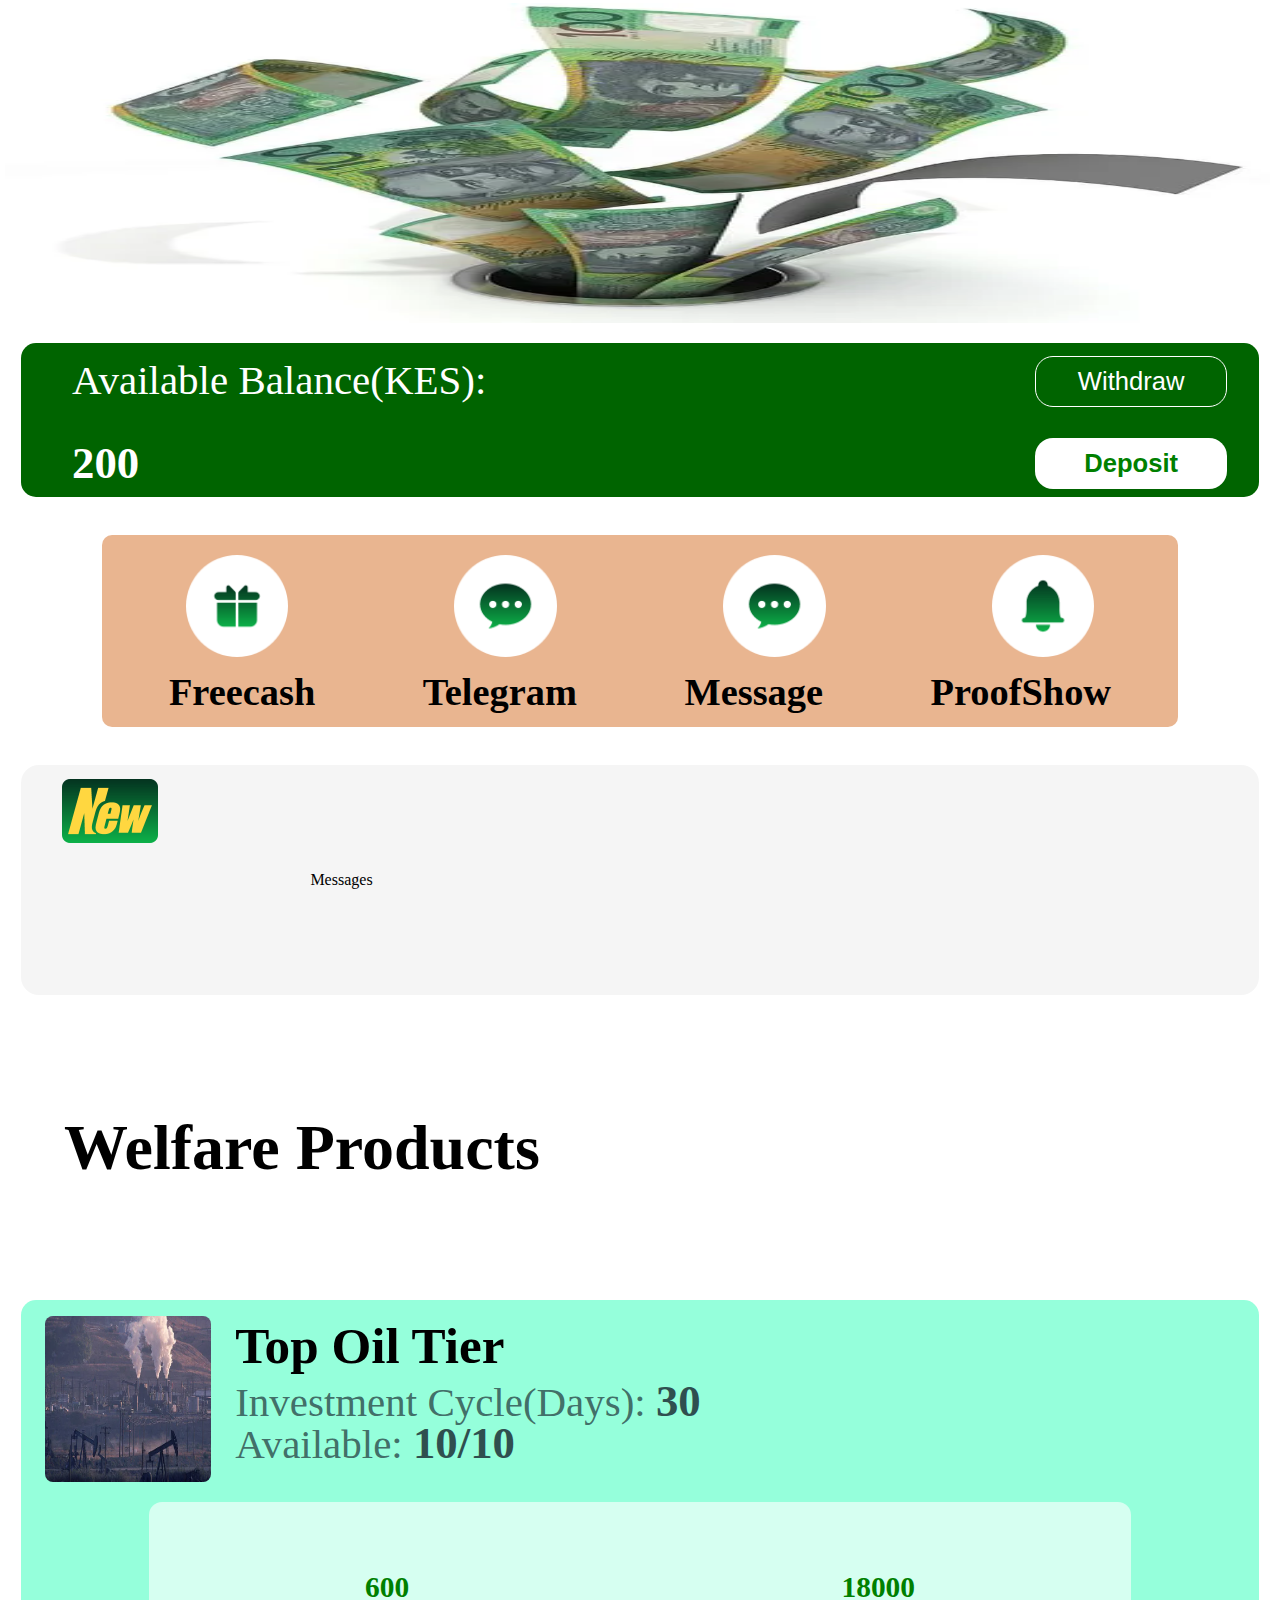
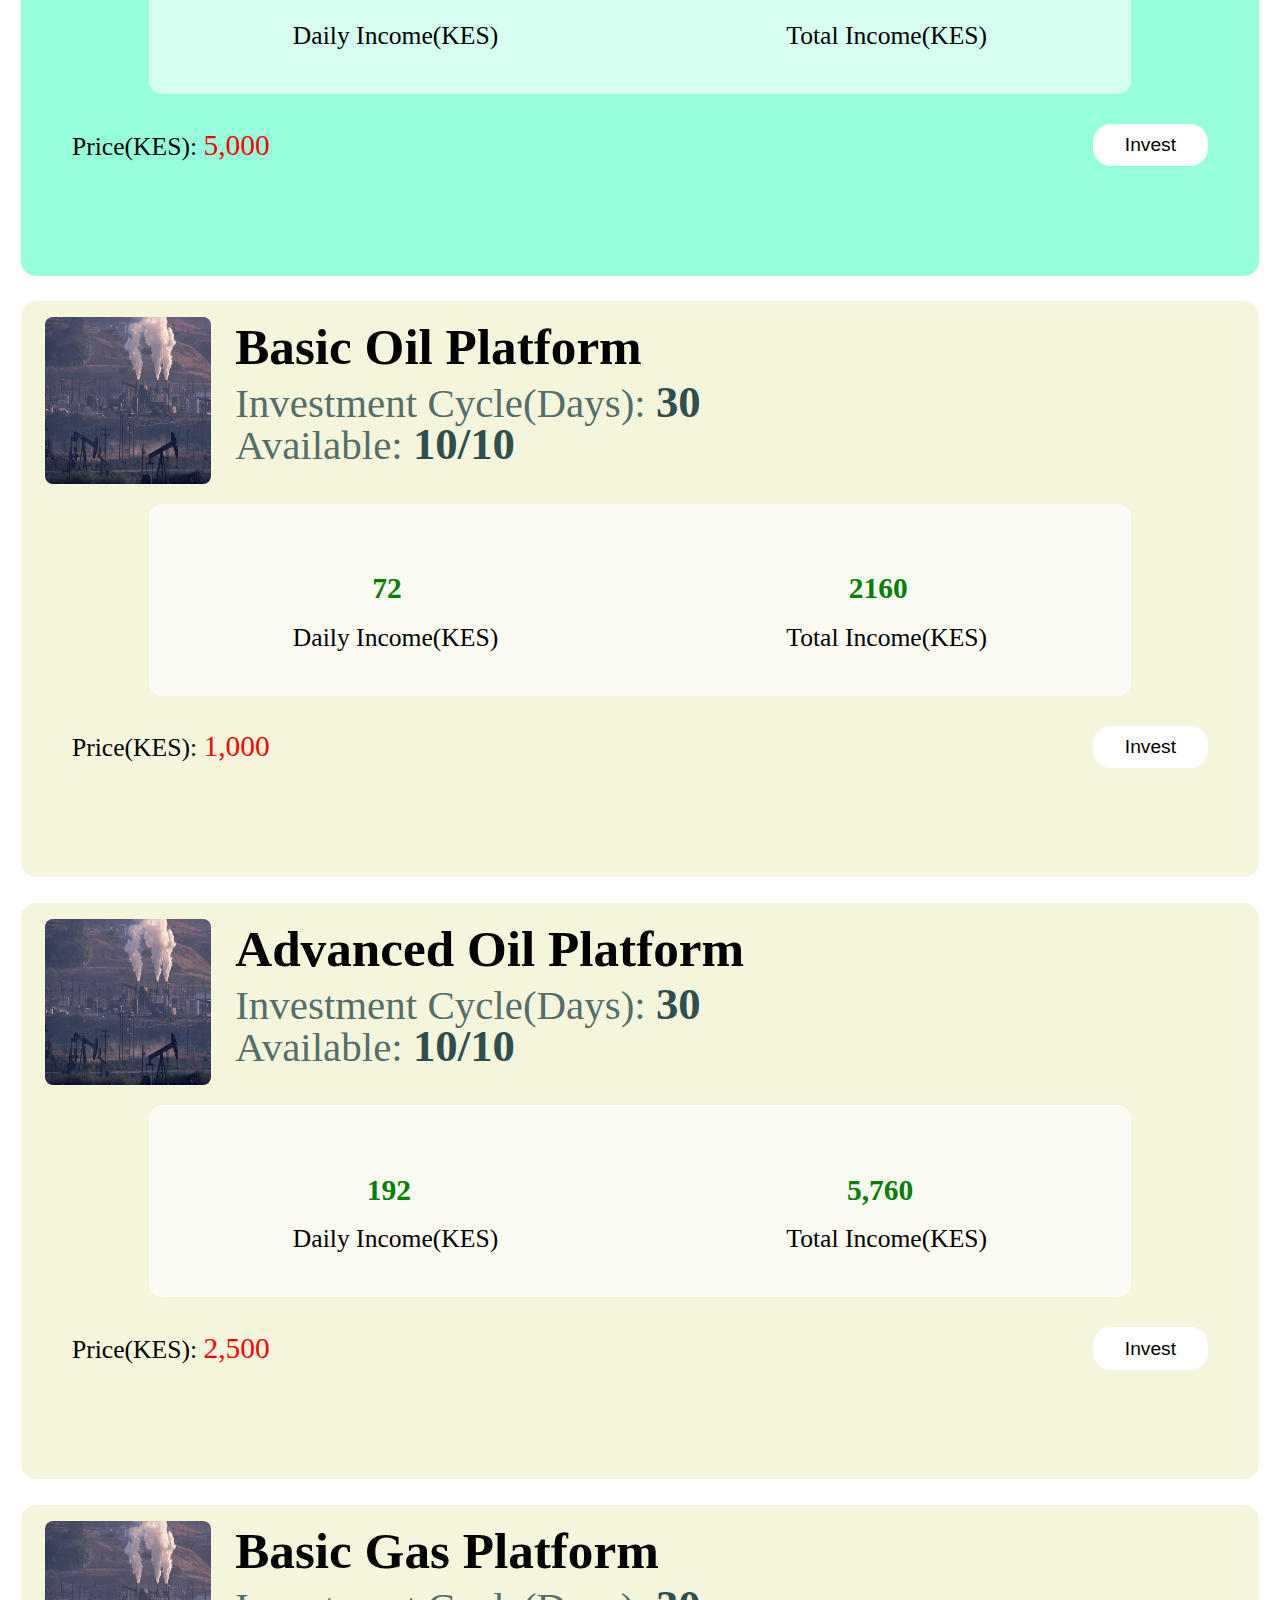
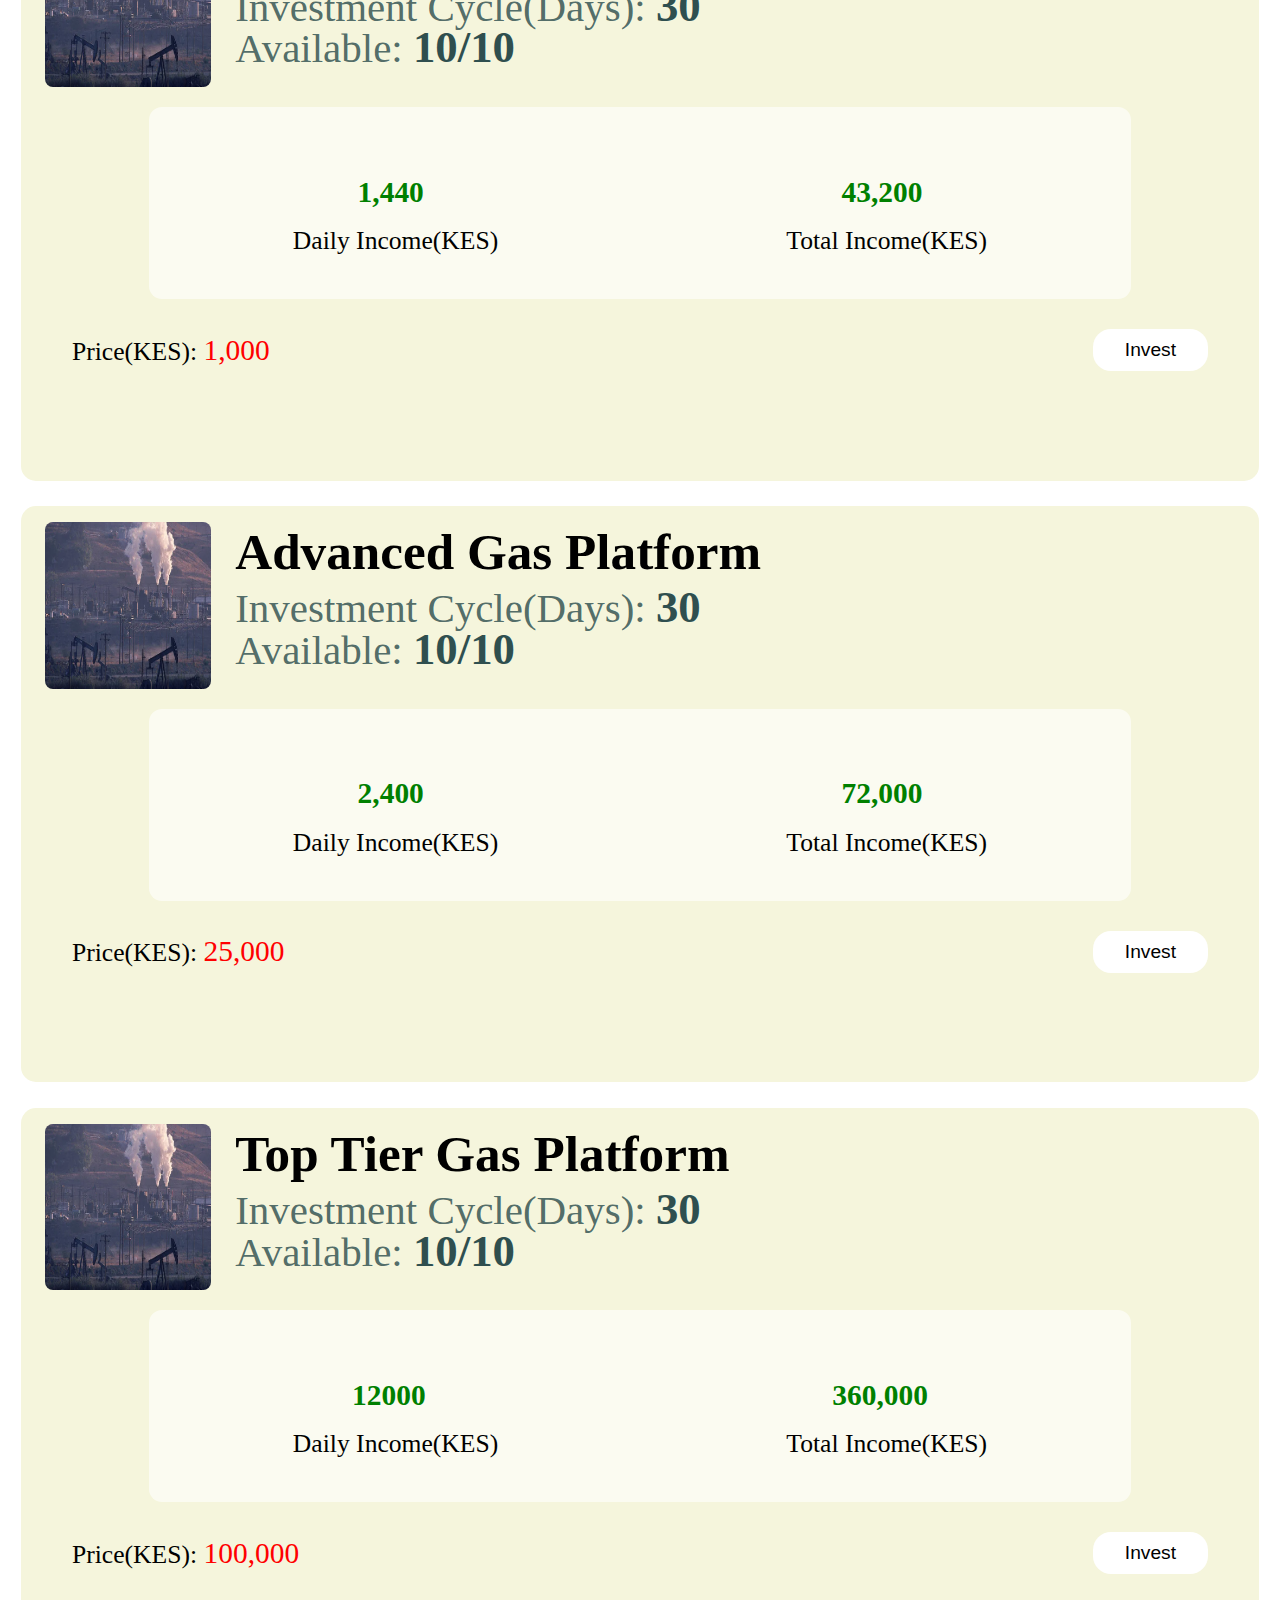
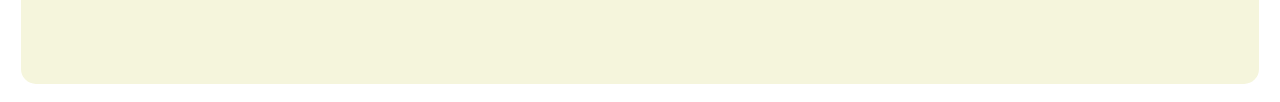
==== index.html @ c4ea9440 "altered html file" ====
<!DOCTYPE html>
<html lang="en">

<head>
    <meta charset="UTF-8">
    <meta name="viewport" content="width=device-width, initial-scale=1.0">
    <title>Document</title>
    <link rel="stylesheet" href="webfile.css">
</head>

<body>

    <div id="mainframe">

        <header>

            <img src="money2.webp" alt="image" srcset="" id="head-image">
        </header>
        <div id="balances-frame">
            <div id="balances-frame1">
                <a href="#">
                    <p>Available Balance(KES):</p>
                    <h3>200</h3>
                </a>
            </div>
            <div id="withdraw-deposit-button">
                <button type="button" id="withdraw">Withdraw</button>
                <button type="button" id="deposit">Deposit</button>
            </div>
        </div>

        <div id="social-icons">
            <div id="image-icons">
                <img src="freecash.png" alt="" srcset="" class="img-icons">
                <img src="telegram.png" alt="" srcset="" class="img-icons">
                <img src="telegram.png" alt="" srcset="" class="img-icons">
                <img src="notification.png" alt="" srcset="" class="img-icons">

            </div>
            <div id="image-names">
                <label for="">Freecash</label>
                <label for="">Telegram</label>
                <label for="">Message</label>
                <label for="">ProofShow</label>

            </div>
        </div>

        <div id="notifications1">
            <div id="notifications">
                <img src="new.png" alt="" id="new-image">


            </div>
            <label for="" id="messages">Messages</label>
        </div>

        <label for="" id="welfare-products">
            <h2>Welfare Products</h2>
        </label>


        <!-- advanced-oil-platform -->
        <div id="advanced-oil-tier">
            <div id="oil-image-details">
                <div>
                    <img src="oil-wells.webp" alt="" srcset="" id="oil-image">

                </div>

                <div id="tier-days">
                    <h3><b>Top Oil Tier</b></h3>
                    <p>Investment Cycle(Days): <span>30</span></p>
                    <p id="p1">Available: <span>10/10</span></p>
                </div>
            </div>

            <div id="oil-image-details-payments">
                <div id="money">
                    <div id="money-1">
                        <label for="">600</label>
                    </div>
                    <div id="money-2">
                        <label for="">18000</label>
                    </div>
                </div>

                <div >
                    <div id="money-days">
                        <div id="money-days-1">
                            <label for="">Daily Income(KES)</label>
                        </div>
                        <div id="money-days-2">
                            <label for="">Total Income(KES)</label>
                        </div>
                    </div>

                </div>  
            </div>
            <div id="price-amount">
                <div id="price"><label for="">Price(KES): <span>5,000</span></label></div>
                <div><button type="submit">Invest</button></div>
            </div>
        </div>


        <!-- Basic Oil Platform -->

        <div id="advanced-oil-platform">
            <div id="oil-image-details">
                <div>
                    <img src="oil-wells.webp" alt="" srcset="" id="oil-image">

                </div>

                <div id="tier-days">
                    <h3><b>Basic Oil Platform</b></h3>
                    <p>Investment Cycle(Days): <span>30</span></p>
                    <p id="p1">Available: <span>10/10</span></p>
                </div>
            </div>

            <div id="oil-image-details-payments">
                <div id="money">
                    <div id="money-1">
                        <label for="">72</label>
                    </div>
                    <!-- changes -->
                    <div id="money-2">
                        <label for="">2160</label>
                    </div>
                </div>

                <div >
                    <div id="money-days">
                        <div id="money-days-1">
                            <label for="">Daily Income(KES)</label>
                        </div>
                        <div id="money-days-2">
                            <label for="">Total Income(KES)</label>
                        </div>
                    </div>

                </div>  
            </div>
            <div id="price-amount">
                <div id="price"><label for="">Price(KES): <span>1,000</span></label></div>
                <div><button type="submit">Invest</button></div>
            </div>
        </div>


        <!-- Advanced Oil Platform -->
        <div id="advanced-oil-platform">
            <div id="oil-image-details">
                <div>
                    <img src="oil-wells.webp" alt="" srcset="" id="oil-image">

                </div>

                <div id="tier-days">
                    <h3><b>Advanced Oil Platform</b></h3>
                    <p>Investment Cycle(Days): <span>30</span></p>
                    <p id="p1">Available: <span>10/10</span></p>
                </div>
            </div>

            <div id="oil-image-details-payments">
                <div id="money">
                    <div id="money-1">
                        <label for="">192</label>
                    </div>
                    <div id="money-2">
                        <label for="">5,760</label>
                    </div>
                </div>

                <div >
                    <div id="money-days">
                        <div id="money-days-1">
                            <label for="">Daily Income(KES)</label>
                        </div>
                        <div id="money-days-2">
                            <label for="">Total Income(KES)</label>
                        </div>
                    </div>

                </div>  
            </div>
            <div id="price-amount">
                <div id="price"><label for="">Price(KES): <span>2,500</span></label></div>
                <div><button type="submit">Invest</button></div>
            </div>
        </div>


        <!-- Basic Gas Platform -->

        <div id="advanced-oil-platform">
            <div id="oil-image-details">
                <div>
                    <img src="oil-wells.webp" alt="" srcset="" id="oil-image">

                </div>

                <div id="tier-days">
                    <h3><b>Basic Gas Platform</b></h3>
                    <p>Investment Cycle(Days): <span>30</span></p>
                    <p id="p1">Available: <span>10/10</span></p>
                </div>
            </div>

            <div id="oil-image-details-payments">
                <div id="money">
                    <div id="money-1">
                        <label for="">1,440</label>
                    </div>
                    <div id="money-2">
                        <label for="">43,200</label>
                    </div>
                </div>

                <div >
                    <div id="money-days">
                        <div id="money-days-1">
                            <label for="">Daily Income(KES)</label>
                        </div>
                        <div id="money-days-2">
                            <label for="">Total Income(KES)</label>
                        </div>
                    </div>

                </div>  
            </div>
            <div id="price-amount">
                <div id="price"><label for="">Price(KES): <span>1,000</span></label></div>
                <div><button type="submit">Invest</button></div>
            </div>
        </div>

           <!-- Advanced Gas Platform -->

           <div id="advanced-oil-platform">
            <div id="oil-image-details">
                <div>
                    <img src="oil-wells.webp" alt="" srcset="" id="oil-image">

                </div>

                <div id="tier-days">
                    <h3><b>Advanced Gas Platform</b></h3>
                    <p>Investment Cycle(Days): <span>30</span></p>
                    <p id="p1">Available: <span>10/10</span></p>
                </div>
            </div>

            <div id="oil-image-details-payments">
                <div id="money">
                    <div id="money-1">
                        <label for="">2,400</label>
                    </div>
                    <div id="money-2">
                        <label for="">72,000</label>
                    </div>
                </div>

                <div >
                    <div id="money-days">
                        <div id="money-days-1">
                            <label for="">Daily Income(KES)</label>
                        </div>
                        <div id="money-days-2">
                            <label for="">Total Income(KES)</label>
                        </div>
                    </div>

                </div>  
            </div>
            <div id="price-amount">
                <div id="price"><label for="">Price(KES): <span>25,000</span></label></div>
                <div><button type="submit">Invest</button></div>
            </div>
        </div>
        <!-- Another part -->
           <!--Top tier Gas Platform -->

           <div id="advanced-oil-platform">
            <div id="oil-image-details">
                <div>
                    <img src="oil-wells.webp" alt="" srcset="" id="oil-image">

                </div>

                <div id="tier-days">
                    <h3><b>Top Tier Gas Platform</b></h3>
                    <p>Investment Cycle(Days): <span>30</span></p>
                    <p id="p1">Available: <span>10/10</span></p>
                </div>
            </div>

            <div id="oil-image-details-payments">
                <div id="money">
                    <div id="money-1">
                        <label for="">12000</label>
                    </div>
                    <div id="money-2">
                        <label for="">360,000</label>
                    </div>
                </div>

                <div >
                    <div id="money-days">
                        <div id="money-days-1">
                            <label for="">Daily Income(KES)</label>
                        </div>
                        <div id="money-days-2">
                            <label for="">Total Income(KES)</label>
                        </div>
                    </div>

                </div>  
            </div>
            <div id="price-amount">
                <div id="price"><label for="">Price(KES): <span>100,000</span></label></div>
                <div><button type="submit">Invest</button></div>
            </div>
        </div>

        <div>
            <nav>
                <div id="nav-images">
                    <img src="" alt="" srcset=""><img src="" alt="" srcset=""><img src="" alt="" srcset=""><img src="" alt="" srcset=""><img src="" alt="" srcset="">

                </div>
                <div id="new-image-names">

                </div>
            </nav>
        </div>
    </div>


</body>

</html>
---- webfile.css ----
*{
    margin: 0;
    padding: 0;
    font-size: 1.0em;
}

body{
    height: 100vh;

}


#head-image{
    min-width: 98.8vw;
    height: 25vw;
   
    margin: 0.2vw 0.4vw;
}

#mainframe{
    background-color: white;
    height: 100vh;
}

#balances-frame{
    background-color: darkgreen;
    display: flex;
    justify-content: space-between;
    margin: 0.9em 1.3em 0 1.3em;
    /* height: auto; */
  
    border-radius: 15px;
    -webkit-border-radius: 15px;
    -moz-border-radius: 15px;
    -ms-border-radius: 15px;
    -o-border-radius: 15px;
    height: 12vw;
    width: auto;
}


#balances-frame1{
   margin-top: 1vw;
   margin-bottom: 0.5vw;
   margin-left: 4vw;
  
    /* background-color: aqua; */
    color: black;
    display: flex;
   
}

#balances-frame1 a{
    display: flex;
    flex-direction: column;
    justify-content: space-between;
    color: white;
    text-decoration: none;
    font-size: 1.2rem;
    font-weight: 500;

}

#withdraw-deposit-button{
    margin-top: 1vw;
    margin-bottom: 0.5vw;
    margin-right: 2.5vw;
     /* background-color: aqua; */
     color: black;
     display: flex;
     flex-direction: column;
     justify-content: space-between;

}

#withdraw{
    border-radius: 18px;
    -webkit-border-radius: 18px;
    -moz-border-radius: 18px;
    -ms-border-radius: 18px;
    -o-border-radius: 18px;
    width: 15vw;
    height: 4vw;
    font-size: 2vw;
    background-color: darkgreen;
    color: white;
    border: 0.2px solid white;
}

#withdraw{
    cursor: pointer;
}
#withdraw:hover{
    background-color: green;
}
#withdraw:active{
    background-color: rgba(255, 166, 0, 0.808);
}

#deposit{
    border-radius: 18px;
    -webkit-border-radius: 18px;
    -moz-border-radius: 18px;
    -ms-border-radius: 18px;
    -o-border-radius: 18px;
    height: 4vw;
    width: 15vw;
    font-size: 2vw;
    margin-bottom: 2px;
    background-color: white;
    color: green;
    border: none;
    font-weight: bold;
}

#deposit:hover{
    background-color: rgb(173, 216, 230, 0.6);
    cursor: pointer;
}

#balances-frame1 a p{
    font-size: 3.2vw;
}

#balances-frame1 a h3{
    font-size: 3.5vw;
   padding-bottom: 2px;
}

#social-icons{
    margin: 3vw 8vw 0, 8vw;
    margin: 3vw 8vw;
    background-color: rgba(210, 105, 30, 0.493);
    display: flex;
    flex-direction: column;
    border-radius: 10px;
    -webkit-border-radius: 10px;
    -moz-border-radius: 10px;
    -ms-border-radius: 10px;
    -o-border-radius: 10px;
}

#image-icons{
    margin-top: 1.5vw;
    display: flex;
    width: auto;
    justify-content: space-around;
    
}
.img-icons{
    width: 8vw;
    height: 8vw;
}
#image-names{
    margin: 1vw ;
    display: flex;
    justify-content: space-around;
    text-align: center;
    font-size: 3vw;
    font-weight: bold;
    color: black;
    
}

#notifications1{
    display: flex;
    justify-content:flex-start;
    flex-direction: row;
    background-color: whitesmoke;
    margin: 1.6em 1.3em 0 1.3em;
    border-radius: 18px;
    height: 18vw;
   
}

#notifications{
    margin: 0 0 0 1.3em;
    width: 21vw;
    border-radius: 18px;
    -webkit-border-radius: 18px;
    -moz-border-radius: 18px;
    -ms-border-radius: 18px;
    -o-border-radius: 18px;
}

#messages{
    display: flex;
    justify-content: center;
    align-self: center;


}


/* #new-image{
    width: 10vw;
    height: 10vw;
    margin: 0.9em 1.3em 0.9em 1.3em;
    
} */
@keyframes scaleImage {
    0% {
        width: 10vw;
        height: 10vw;
    }
    50% {
        width: 15vw; /* Increase size to 15vw at 50% of the animation */
        height: 15vw;
    }
    100% {
        width: 10vw; /* Decrease size back to 10vw at the end of the animation */
        height: 10vw;
    }
}

#new-image {
    margin: 0.9em 1.3em 0.9em 1.3em;
    animation: scaleImage 2.5s infinite alternate;
    /*4sduration,alternateforsmoothtransition*/-webkit-animation: scaleImage 3s infinite alternate;
    -webkit-animation: scaleImage 2.5s infinite alternate;
}

#welfare-products h2{
    margin: 1.8em 1em;
    font-size: 5vw;
}

#advanced-oil-tier{
    background-color: rgba(127, 255, 212, 0.829);
    border-radius: 15px;
    -webkit-border-radius: 15px;
    -moz-border-radius: 15px;
    -ms-border-radius: 15px;
    -o-border-radius: 15px;
    height: 45vw;
    margin: 1.6em 1.3em 0 1.3em;
}

#advanced-oil-platform{
    background-color: beige;
    border-radius: 15px;
    -webkit-border-radius: 15px;
    -moz-border-radius: 15px;
    -ms-border-radius: 15px;
    -o-border-radius: 15px;
    height: 45vw;
    margin: 1.6em 1.3em 0 1.3em;
}

#oil-image{
    width: 13vw;
    height: 13vw;
    border-radius: 8px;
    -webkit-border-radius: 8px;
    -moz-border-radius: 8px;
    -ms-border-radius: 8px;
    -o-border-radius: 8px;
    margin-left: 1vw;
}

#oil-image-details{
    display: flex;
    margin: 0 0.3em 1em 0.7em;
    padding-top: 1em;

}

#oil-image-details-payments{
    display: flex;
    flex-direction: column;
    background-color: rgba(255, 255, 255, 0.61);
    border-radius: 13px;
    -webkit-border-radius: 13px;
    -moz-border-radius: 13px;
    -ms-border-radius: 13px;
    -o-border-radius: 13px;
    height: 15vw;
    justify-content: space-evenly;
    margin: 0 10vw;
}

#money{
    display: flex;
    justify-content: space-around;
}
#money-days{
    display: flex;
    justify-content: space-around;

}
#price-amount{
    height: 4vw;
    display: flex;
    justify-content: space-between;
    margin: 2vw 4vw 0 4vw;
    align-items: center;
    
}

#tier-days{
   
    margin-left: 1.5em;
}

#tier-days h3{
    font-size: 4vw;
}

#tier-days p{
    font-size: 3.2vw;
    color: rgba(47, 79, 79, 0.836);
}
#p1{
   margin-top: -0.25em;
}

#tier-days p span{
    font-size: 3.5vw;
    color: darkslategrey;
    font-weight: bold;
}

#money{
   margin-top: 2vw;
   font-size: 2.3vw;
   font-weight: bold;
   color: green;
   
}

#money-days{
    margin-top: -2vw;
    font-size: 2.0vw;
}

#price-amount{
    /* background-color: blue; */
    margin-top: 2vw;
    margin-bottom: 1vw;

}

#price{
    font-size: 2vw;
    align-items: center;
}
#price span{
    font-size: 2.3vw;
    color: red;

}

#price-amount button{
    background-color: white;
    height: 3.3vw;
    width: 9vw;
    border-radius: 18px;
    -webkit-border-radius: 18px;
    -moz-border-radius: 18px;
    -ms-border-radius: 18px;
    -o-border-radius: 18px;
    border: none;
    margin-right: 0vw;
    font-size: 1.5vw;
}

#price-amount button:hover{
    background-color: rgba(250, 235, 215, 0.719);
    cursor: pointer;
}
#price-amount button:active{
    background-color: rgba(70, 41, 5, 0.589);
   
}
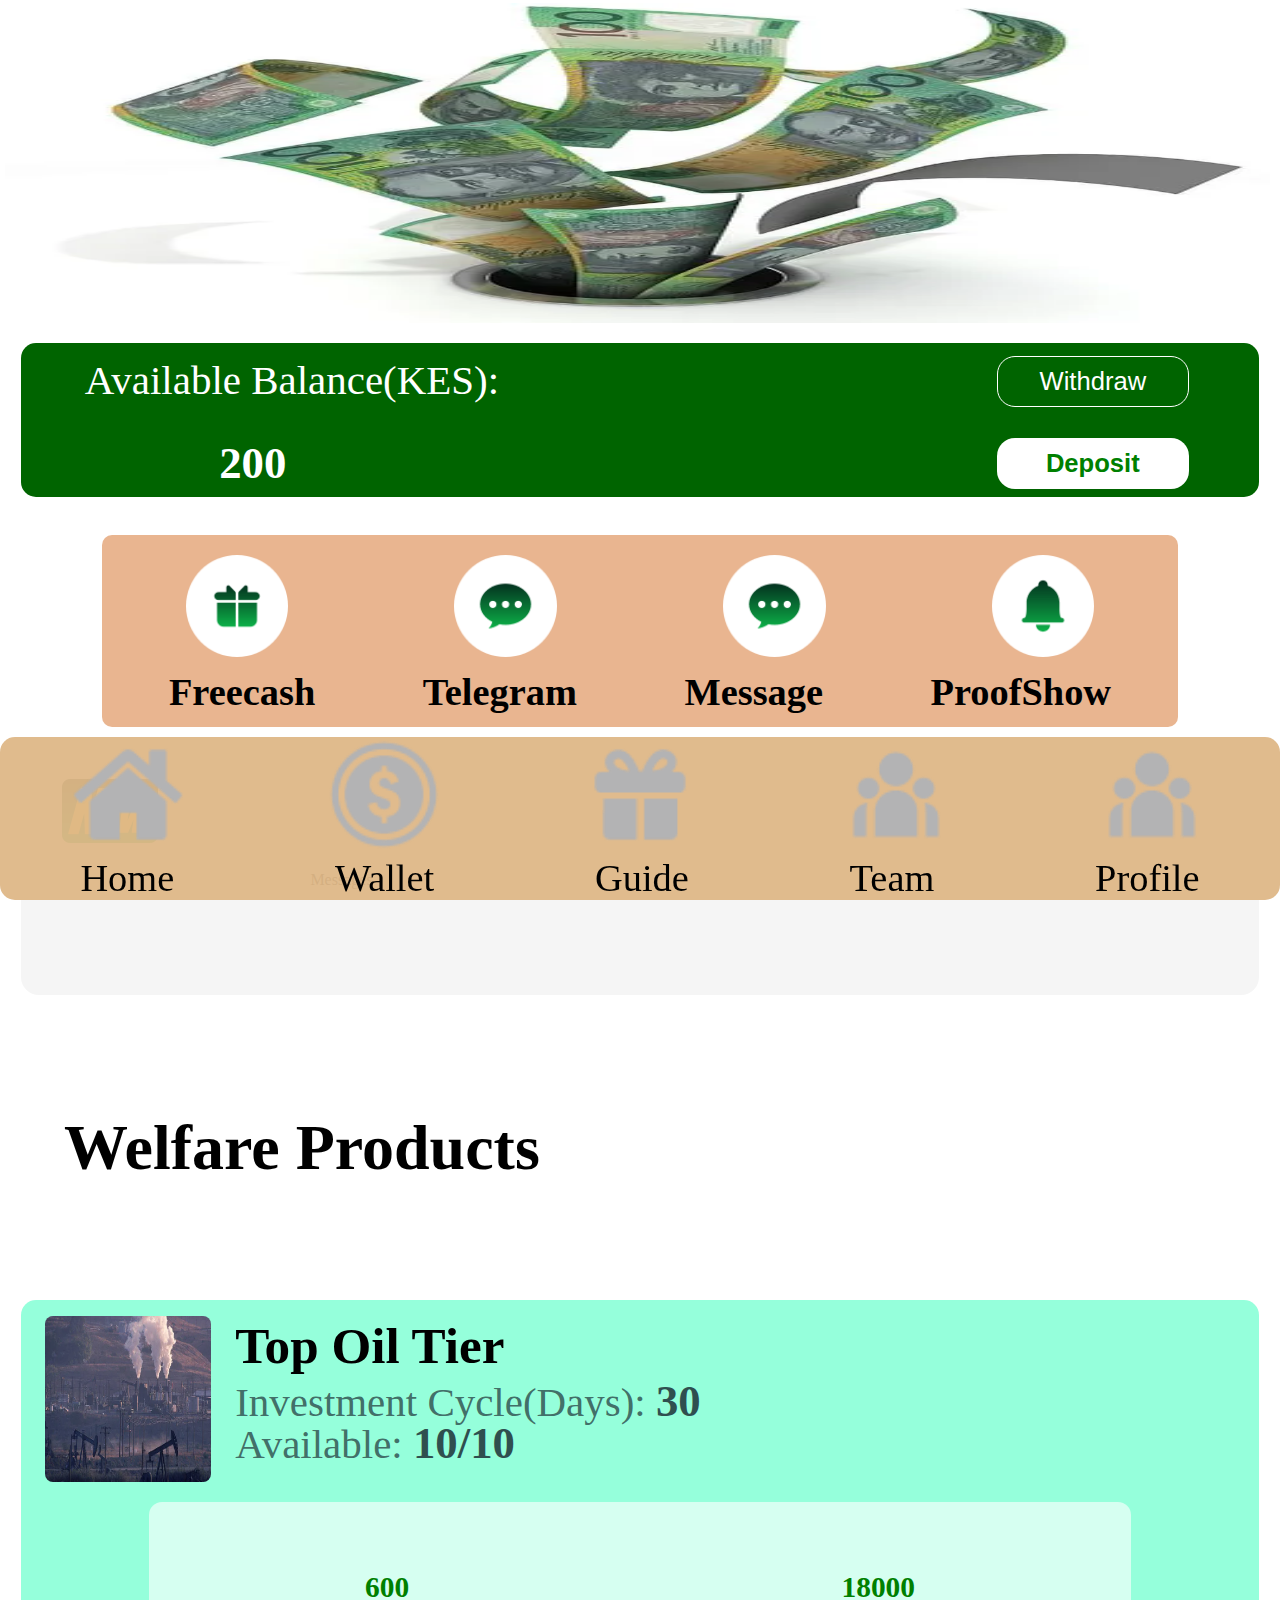
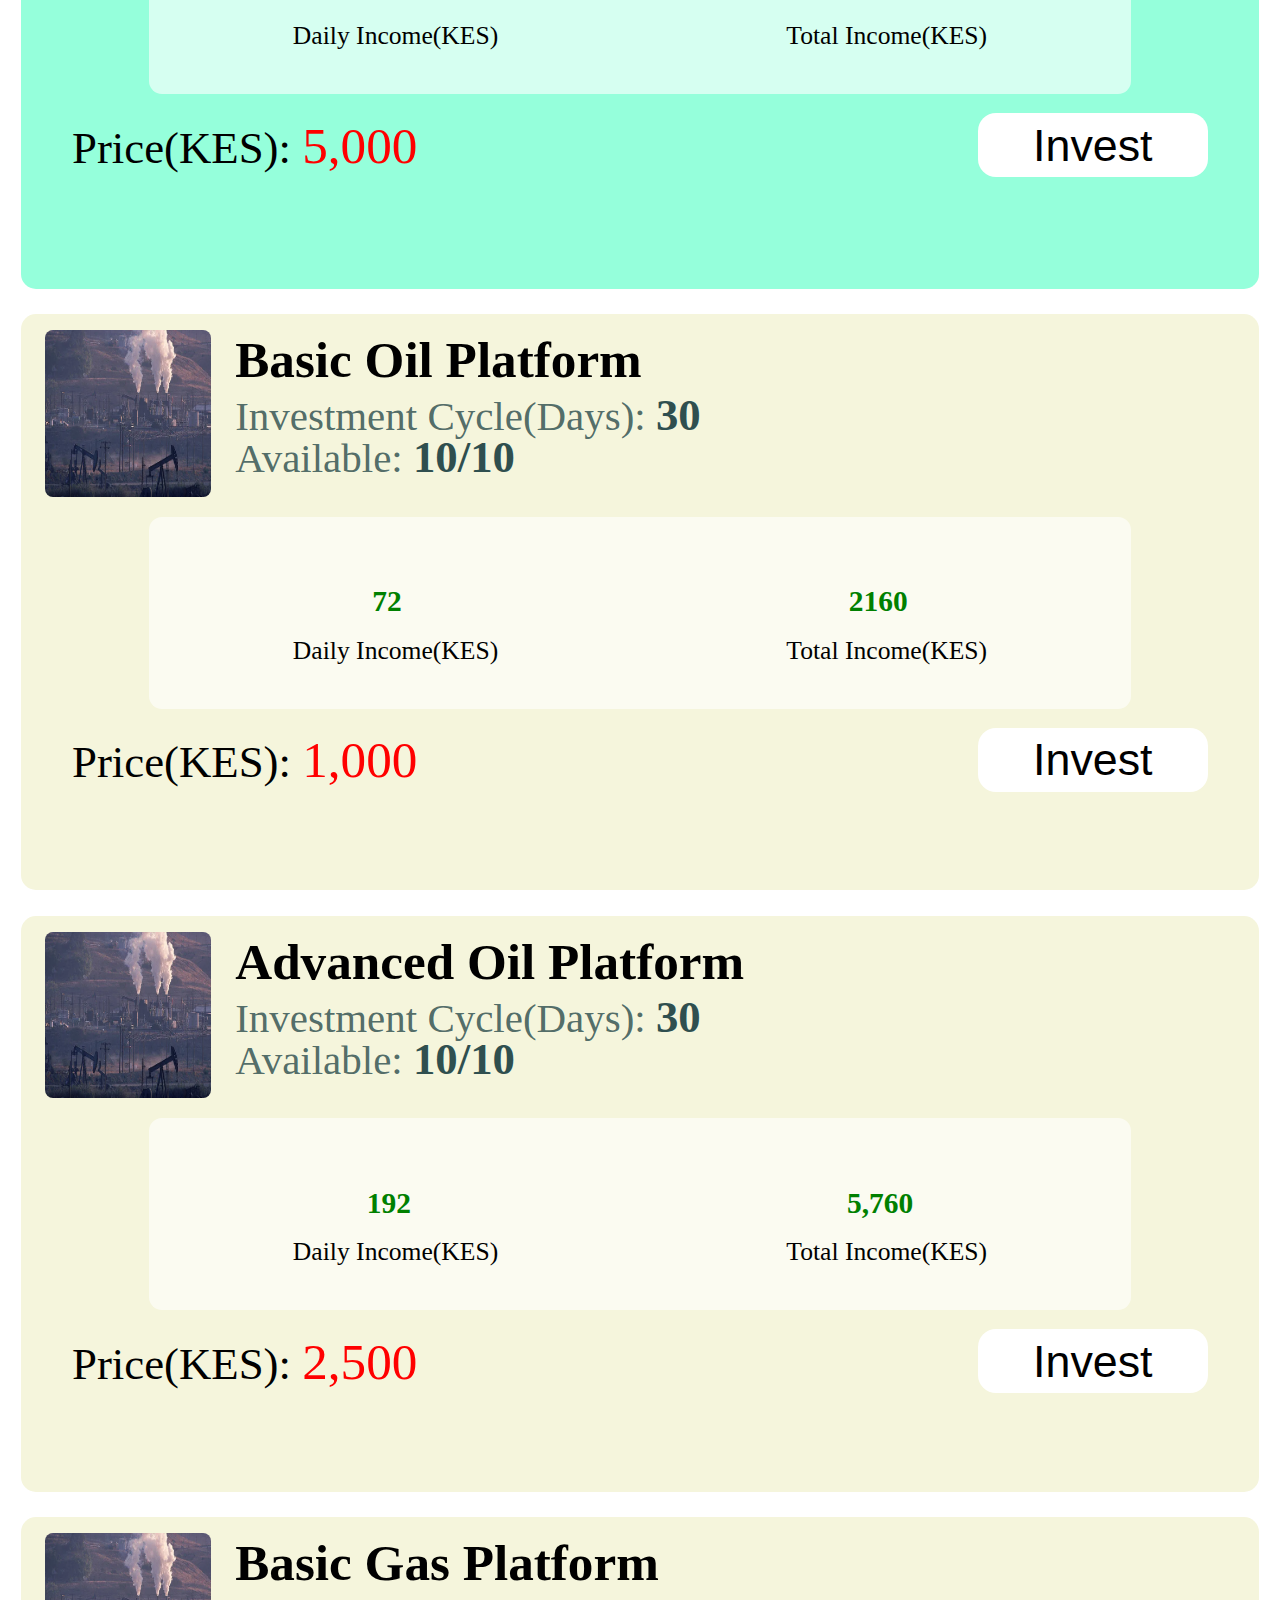
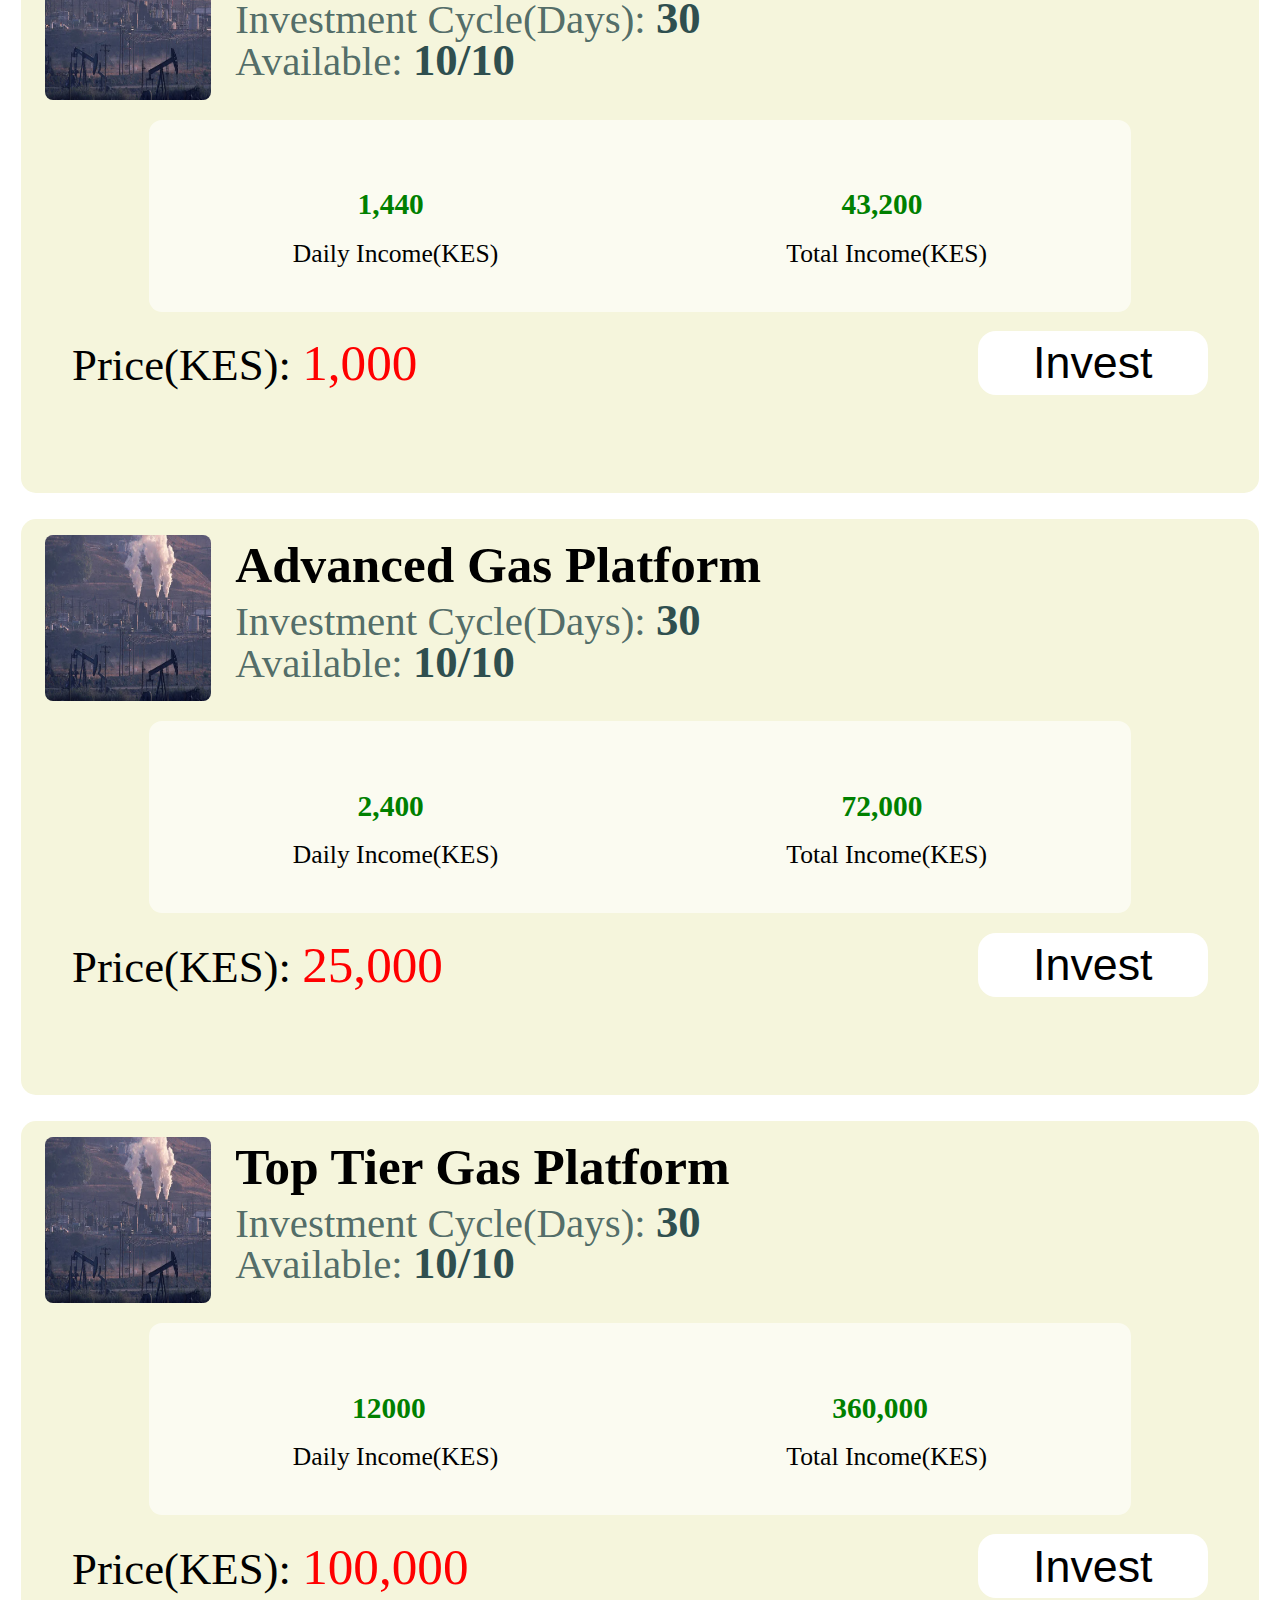
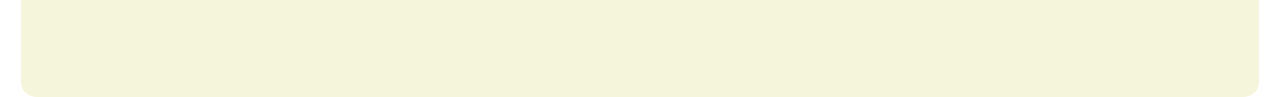
==== commit 672a7042: "added a navigation bar" ====
--- a/index.html
+++ b/index.html
@@ -85,17 +85,17 @@
                     </div>
                 </div>
 
-                <div >
-                    <div id="money-days">
-                        <div id="money-days-1">
-                            <label for="">Daily Income(KES)</label>
-                        </div>
-                        <div id="money-days-2">
-                            <label for="">Total Income(KES)</label>
-                        </div>
-                    </div>
-
-                </div>  
+                <div>
+                    <div id="money-days">
+                        <div id="money-days-1">
+                            <label for="">Daily Income(KES)</label>
+                        </div>
+                        <div id="money-days-2">
+                            <label for="">Total Income(KES)</label>
+                        </div>
+                    </div>
+
+                </div>
             </div>
             <div id="price-amount">
                 <div id="price"><label for="">Price(KES): <span>5,000</span></label></div>
@@ -131,17 +131,17 @@
                     </div>
                 </div>
 
-                <div >
-                    <div id="money-days">
-                        <div id="money-days-1">
-                            <label for="">Daily Income(KES)</label>
-                        </div>
-                        <div id="money-days-2">
-                            <label for="">Total Income(KES)</label>
-                        </div>
-                    </div>
-
-                </div>  
+                <div>
+                    <div id="money-days">
+                        <div id="money-days-1">
+                            <label for="">Daily Income(KES)</label>
+                        </div>
+                        <div id="money-days-2">
+                            <label for="">Total Income(KES)</label>
+                        </div>
+                    </div>
+
+                </div>
             </div>
             <div id="price-amount">
                 <div id="price"><label for="">Price(KES): <span>1,000</span></label></div>
@@ -175,17 +175,17 @@
                     </div>
                 </div>
 
-                <div >
-                    <div id="money-days">
-                        <div id="money-days-1">
-                            <label for="">Daily Income(KES)</label>
-                        </div>
-                        <div id="money-days-2">
-                            <label for="">Total Income(KES)</label>
-                        </div>
-                    </div>
-
-                </div>  
+                <div>
+                    <div id="money-days">
+                        <div id="money-days-1">
+                            <label for="">Daily Income(KES)</label>
+                        </div>
+                        <div id="money-days-2">
+                            <label for="">Total Income(KES)</label>
+                        </div>
+                    </div>
+
+                </div>
             </div>
             <div id="price-amount">
                 <div id="price"><label for="">Price(KES): <span>2,500</span></label></div>
@@ -220,17 +220,17 @@
                     </div>
                 </div>
 
-                <div >
-                    <div id="money-days">
-                        <div id="money-days-1">
-                            <label for="">Daily Income(KES)</label>
-                        </div>
-                        <div id="money-days-2">
-                            <label for="">Total Income(KES)</label>
-                        </div>
-                    </div>
-
-                </div>  
+                <div>
+                    <div id="money-days">
+                        <div id="money-days-1">
+                            <label for="">Daily Income(KES)</label>
+                        </div>
+                        <div id="money-days-2">
+                            <label for="">Total Income(KES)</label>
+                        </div>
+                    </div>
+
+                </div>
             </div>
             <div id="price-amount">
                 <div id="price"><label for="">Price(KES): <span>1,000</span></label></div>
@@ -238,9 +238,9 @@
             </div>
         </div>
 
-           <!-- Advanced Gas Platform -->
-
-           <div id="advanced-oil-platform">
+        <!-- Advanced Gas Platform -->
+
+        <div id="advanced-oil-platform">
             <div id="oil-image-details">
                 <div>
                     <img src="oil-wells.webp" alt="" srcset="" id="oil-image">
@@ -264,17 +264,17 @@
                     </div>
                 </div>
 
-                <div >
-                    <div id="money-days">
-                        <div id="money-days-1">
-                            <label for="">Daily Income(KES)</label>
-                        </div>
-                        <div id="money-days-2">
-                            <label for="">Total Income(KES)</label>
-                        </div>
-                    </div>
-
-                </div>  
+                <div>
+                    <div id="money-days">
+                        <div id="money-days-1">
+                            <label for="">Daily Income(KES)</label>
+                        </div>
+                        <div id="money-days-2">
+                            <label for="">Total Income(KES)</label>
+                        </div>
+                    </div>
+
+                </div>
             </div>
             <div id="price-amount">
                 <div id="price"><label for="">Price(KES): <span>25,000</span></label></div>
@@ -282,9 +282,9 @@
             </div>
         </div>
         <!-- Another part -->
-           <!--Top tier Gas Platform -->
-
-           <div id="advanced-oil-platform">
+        <!--Top tier Gas Platform -->
+
+        <div id="advanced-oil-platform">
             <div id="oil-image-details">
                 <div>
                     <img src="oil-wells.webp" alt="" srcset="" id="oil-image">
@@ -308,17 +308,17 @@
                     </div>
                 </div>
 
-                <div >
-                    <div id="money-days">
-                        <div id="money-days-1">
-                            <label for="">Daily Income(KES)</label>
-                        </div>
-                        <div id="money-days-2">
-                            <label for="">Total Income(KES)</label>
-                        </div>
-                    </div>
-
-                </div>  
+                <div>
+                    <div id="money-days">
+                        <div id="money-days-1">
+                            <label for="">Daily Income(KES)</label>
+                        </div>
+                        <div id="money-days-2">
+                            <label for="">Total Income(KES)</label>
+                        </div>
+                    </div>
+
+                </div>
             </div>
             <div id="price-amount">
                 <div id="price"><label for="">Price(KES): <span>100,000</span></label></div>
@@ -329,10 +329,25 @@
         <div>
             <nav>
                 <div id="nav-images">
-                    <img src="" alt="" srcset=""><img src="" alt="" srcset=""><img src="" alt="" srcset=""><img src="" alt="" srcset=""><img src="" alt="" srcset="">
+                    <a href="#"> <img src="home2.png" alt="" srcset="" class="nav-images-resize"> </a>
+                    <a href="#"> <img src="dola.png" alt="" srcset="" class="nav-images-resize"></a>
+                    <a href="#"> <img src="imagetasks.png" alt="" srcset="" class="nav-images-resize"> </a>
+                    <a href="#"> <img src="team.png" alt="" srcset="" class="nav-images-resize"> </a>
+                    <a href="#"> <img src="team.png" alt="" srcset="" class="nav-images-resize"></a>
+
 
                 </div>
                 <div id="new-image-names">
+                    <a href="#"> <label for="">Home</label></a>
+                    <a href="#"> <label for="">Wallet</label></a>
+                    <a href="#"> <label for="">Guide</label></a>
+                    <a href="#"> <label for="">Team</label></a>
+                    <a href="#"> <label for="">Profile</label></a>
+
+
+
+
+
 
                 </div>
             </nav>
--- a/webfile.css
+++ b/webfile.css
@@ -1,34 +1,34 @@
-*{
+* {
     margin: 0;
     padding: 0;
     font-size: 1.0em;
 }
 
-body{
+body {
     height: 100vh;
 
 }
 
 
-#head-image{
+#head-image {
     min-width: 98.8vw;
     height: 25vw;
-   
+
     margin: 0.2vw 0.4vw;
 }
 
-#mainframe{
+#mainframe {
     background-color: white;
     height: 100vh;
 }
 
-#balances-frame{
+#balances-frame {
     background-color: darkgreen;
     display: flex;
     justify-content: space-between;
     margin: 0.9em 1.3em 0 1.3em;
     /* height: auto; */
-  
+
     border-radius: 15px;
     -webkit-border-radius: 15px;
     -moz-border-radius: 15px;
@@ -39,18 +39,18 @@
 }
 
 
-#balances-frame1{
-   margin-top: 1vw;
-   margin-bottom: 0.5vw;
-   margin-left: 4vw;
-  
+#balances-frame1 {
+    margin-top: 1vw;
+    margin-bottom: 0.5vw;
+    margin-left: 5vw;
+
     /* background-color: aqua; */
     color: black;
     display: flex;
-   
-}
-
-#balances-frame1 a{
+
+}
+
+#balances-frame1 a {
     display: flex;
     flex-direction: column;
     justify-content: space-between;
@@ -61,19 +61,20 @@
 
 }
 
-#withdraw-deposit-button{
+#withdraw-deposit-button {
     margin-top: 1vw;
     margin-bottom: 0.5vw;
     margin-right: 2.5vw;
-     /* background-color: aqua; */
-     color: black;
-     display: flex;
-     flex-direction: column;
-     justify-content: space-between;
-
-}
-
-#withdraw{
+    /* background-color: aqua; */
+    color: black;
+    display: flex;
+    flex-direction: column;
+    justify-content: space-between;
+    padding-right: 3vw;
+
+}
+
+#withdraw {
     border-radius: 18px;
     -webkit-border-radius: 18px;
     -moz-border-radius: 18px;
@@ -87,17 +88,19 @@
     border: 0.2px solid white;
 }
 
-#withdraw{
+#withdraw {
     cursor: pointer;
 }
-#withdraw:hover{
+
+#withdraw:hover {
     background-color: green;
 }
-#withdraw:active{
+
+#withdraw:active {
     background-color: rgba(255, 166, 0, 0.808);
 }
 
-#deposit{
+#deposit {
     border-radius: 18px;
     -webkit-border-radius: 18px;
     -moz-border-radius: 18px;
@@ -113,21 +116,23 @@
     font-weight: bold;
 }
 
-#deposit:hover{
+#deposit:hover {
     background-color: rgb(173, 216, 230, 0.6);
     cursor: pointer;
 }
 
-#balances-frame1 a p{
+#balances-frame1 a p {
     font-size: 3.2vw;
 }
 
-#balances-frame1 a h3{
+#balances-frame1 a h3 {
     font-size: 3.5vw;
-   padding-bottom: 2px;
-}
-
-#social-icons{
+    padding-bottom: 2px;
+    padding-left: 3em;
+    font-weight: bold;
+}
+
+#social-icons {
     margin: 3vw 8vw 0, 8vw;
     margin: 3vw 8vw;
     background-color: rgba(210, 105, 30, 0.493);
@@ -140,40 +145,42 @@
     -o-border-radius: 10px;
 }
 
-#image-icons{
+#image-icons {
     margin-top: 1.5vw;
     display: flex;
     width: auto;
     justify-content: space-around;
-    
-}
-.img-icons{
+
+}
+
+.img-icons {
     width: 8vw;
     height: 8vw;
 }
-#image-names{
-    margin: 1vw ;
+
+#image-names {
+    margin: 1vw;
     display: flex;
     justify-content: space-around;
     text-align: center;
     font-size: 3vw;
     font-weight: bold;
     color: black;
-    
-}
-
-#notifications1{
-    display: flex;
-    justify-content:flex-start;
+
+}
+
+#notifications1 {
+    display: flex;
+    justify-content: flex-start;
     flex-direction: row;
     background-color: whitesmoke;
     margin: 1.6em 1.3em 0 1.3em;
     border-radius: 18px;
     height: 18vw;
-   
-}
-
-#notifications{
+
+}
+
+#notifications {
     margin: 0 0 0 1.3em;
     width: 21vw;
     border-radius: 18px;
@@ -183,7 +190,7 @@
     -o-border-radius: 18px;
 }
 
-#messages{
+#messages {
     display: flex;
     justify-content: center;
     align-self: center;
@@ -203,12 +210,16 @@
         width: 10vw;
         height: 10vw;
     }
+
     50% {
-        width: 15vw; /* Increase size to 15vw at 50% of the animation */
+        width: 15vw;
+        /* Increase size to 15vw at 50% of the animation */
         height: 15vw;
     }
+
     100% {
-        width: 10vw; /* Decrease size back to 10vw at the end of the animation */
+        width: 10vw;
+        /* Decrease size back to 10vw at the end of the animation */
         height: 10vw;
     }
 }
@@ -216,27 +227,28 @@
 #new-image {
     margin: 0.9em 1.3em 0.9em 1.3em;
     animation: scaleImage 2.5s infinite alternate;
-    /*4sduration,alternateforsmoothtransition*/-webkit-animation: scaleImage 3s infinite alternate;
+    /*4sduration,alternateforsmoothtransition*/
+    -webkit-animation: scaleImage 3s infinite alternate;
     -webkit-animation: scaleImage 2.5s infinite alternate;
 }
 
-#welfare-products h2{
+#welfare-products h2 {
     margin: 1.8em 1em;
     font-size: 5vw;
 }
 
-#advanced-oil-tier{
+#advanced-oil-tier {
     background-color: rgba(127, 255, 212, 0.829);
     border-radius: 15px;
     -webkit-border-radius: 15px;
     -moz-border-radius: 15px;
     -ms-border-radius: 15px;
     -o-border-radius: 15px;
-    height: 45vw;
+    height: 46vw;
     margin: 1.6em 1.3em 0 1.3em;
 }
 
-#advanced-oil-platform{
+#advanced-oil-platform {
     background-color: beige;
     border-radius: 15px;
     -webkit-border-radius: 15px;
@@ -247,7 +259,7 @@
     margin: 1.6em 1.3em 0 1.3em;
 }
 
-#oil-image{
+#oil-image {
     width: 13vw;
     height: 13vw;
     border-radius: 8px;
@@ -258,14 +270,14 @@
     margin-left: 1vw;
 }
 
-#oil-image-details{
+#oil-image-details {
     display: flex;
     margin: 0 0.3em 1em 0.7em;
     padding-top: 1em;
 
 }
 
-#oil-image-details-payments{
+#oil-image-details-payments {
     display: flex;
     flex-direction: column;
     background-color: rgba(255, 255, 255, 0.61);
@@ -279,81 +291,85 @@
     margin: 0 10vw;
 }
 
-#money{
-    display: flex;
-    justify-content: space-around;
-}
-#money-days{
-    display: flex;
-    justify-content: space-around;
-
-}
-#price-amount{
+#money {
+    display: flex;
+    justify-content: space-around;
+}
+
+#money-days {
+    display: flex;
+    justify-content: space-around;
+
+}
+
+#price-amount {
     height: 4vw;
     display: flex;
     justify-content: space-between;
     margin: 2vw 4vw 0 4vw;
     align-items: center;
-    
-}
-
-#tier-days{
-   
+
+}
+
+#tier-days {
+
     margin-left: 1.5em;
 }
 
-#tier-days h3{
+#tier-days h3 {
     font-size: 4vw;
 }
 
-#tier-days p{
+#tier-days p {
     font-size: 3.2vw;
     color: rgba(47, 79, 79, 0.836);
 }
-#p1{
-   margin-top: -0.25em;
-}
-
-#tier-days p span{
+
+#p1 {
+    margin-top: -0.25em;
+}
+
+#tier-days p span {
     font-size: 3.5vw;
     color: darkslategrey;
     font-weight: bold;
 }
 
-#money{
-   margin-top: 2vw;
-   font-size: 2.3vw;
-   font-weight: bold;
-   color: green;
-   
-}
-
-#money-days{
+#money {
+    margin-top: 2vw;
+    font-size: 2.3vw;
+    font-weight: bold;
+    color: green;
+
+}
+
+#money-days {
     margin-top: -2vw;
     font-size: 2.0vw;
 }
 
-#price-amount{
+#price-amount {
     /* background-color: blue; */
     margin-top: 2vw;
     margin-bottom: 1vw;
 
 }
 
-#price{
-    font-size: 2vw;
+#price {
+    font-size: 3.5vw;
     align-items: center;
 }
-#price span{
-    font-size: 2.3vw;
+
+#price span {
+    font-size: 4vw;
     color: red;
 
 }
 
-#price-amount button{
+#price-amount button {
     background-color: white;
-    height: 3.3vw;
-    width: 9vw;
+    height: 5vw;
+    width: 18vw;
     border-radius: 18px;
     -webkit-border-radius: 18px;
     -moz-border-radius: 18px;
@@ -361,14 +377,117 @@
     -o-border-radius: 18px;
     border: none;
     margin-right: 0vw;
-    font-size: 1.5vw;
-}
-
-#price-amount button:hover{
+    font-size: 3.5vw;
+}
+
+#price-amount button:hover {
     background-color: rgba(250, 235, 215, 0.719);
     cursor: pointer;
 }
-#price-amount button:active{
+
+#price-amount button:active {
     background-color: rgba(70, 41, 5, 0.589);
-   
-}
+
+}
+
+nav {
+    
+    position: fixed;
+    left: 0;
+    bottom: 0;
+    right: 0;
+    width: auto;
+    display: flex;
+    flex-direction: column;
+    background-color: rgba(222, 184, 135, 0.952);
+    border-radius: 15px;
+    -webkit-border-radius: 15px;
+    -moz-border-radius: 15px;
+    -ms-border-radius: 15px;
+    -o-border-radius: 15px;
+    justify-content: center;
+}
+
+nav #nav-images {
+    display: flex;
+    width: 100%;
+    justify-content: space-around;
+    transition: transform 2s ease-in-out;
+    -webkit-transition: transform 2s ease-in-out;
+    -moz-transition: transform 2s ease-in-out;
+    -ms-transition: transform 2s ease-in-out;
+    -o-transition: transform 2s ease-in-out;
+}
+
+nav #nav-images a:hover,
+nav #nav-images a:focus,
+nav #new-image-names a:focus,
+nav #new-image-names a:hover {
+    background-color: lightgreen;
+    transform: scale(0.7);
+    -webkit-transform: scale(0.7);
+    -moz-transform: scale(0.7);
+    -ms-transform: scale(0.7);
+    -o-transform: scale(0.7);
+}
+
+nav #new-image-names{
+    display: flex;
+    flex-direction: row;
+    justify-content: space-around;
+}
+
+#new-image-names a {
+    text-decoration: none;
+    font-size: 3vw;
+    font-weight: 300em;
+    color: black;
+    transition: transform 0.4s ease-in-out;
+    -webkit-transition: transform 0.4s ease-in-out;
+    -moz-transition: transform 0.4s ease-in-out;
+    -ms-transition: transform 0.4s ease-in-out;
+    -o-transition: transform 0.4s ease-in-out;
+}
+
+.nav-images-resize {
+    width: 9vw;
+    height: 9vw;
+}
+
+@media (max-width:600px) {
+    #balances-frame {
+
+
+        height: 10%;
+
+
+    }
+
+    #withdraw-deposit-button {
+        margin-top: 2.5vw;
+        margin-bottom: 3.5vw;
+
+
+    }
+
+    #balances-frame1 {
+        margin-top: 2.5vw;
+        margin-bottom: 3.5vw;
+
+    }
+
+    #withdraw {
+        height: 5vw;
+    }
+
+    #deposit {
+        height: 5vw;
+    }
+
+    #advanced-oil-tier {
+
+        height: 47vw;
+
+    }
+
+}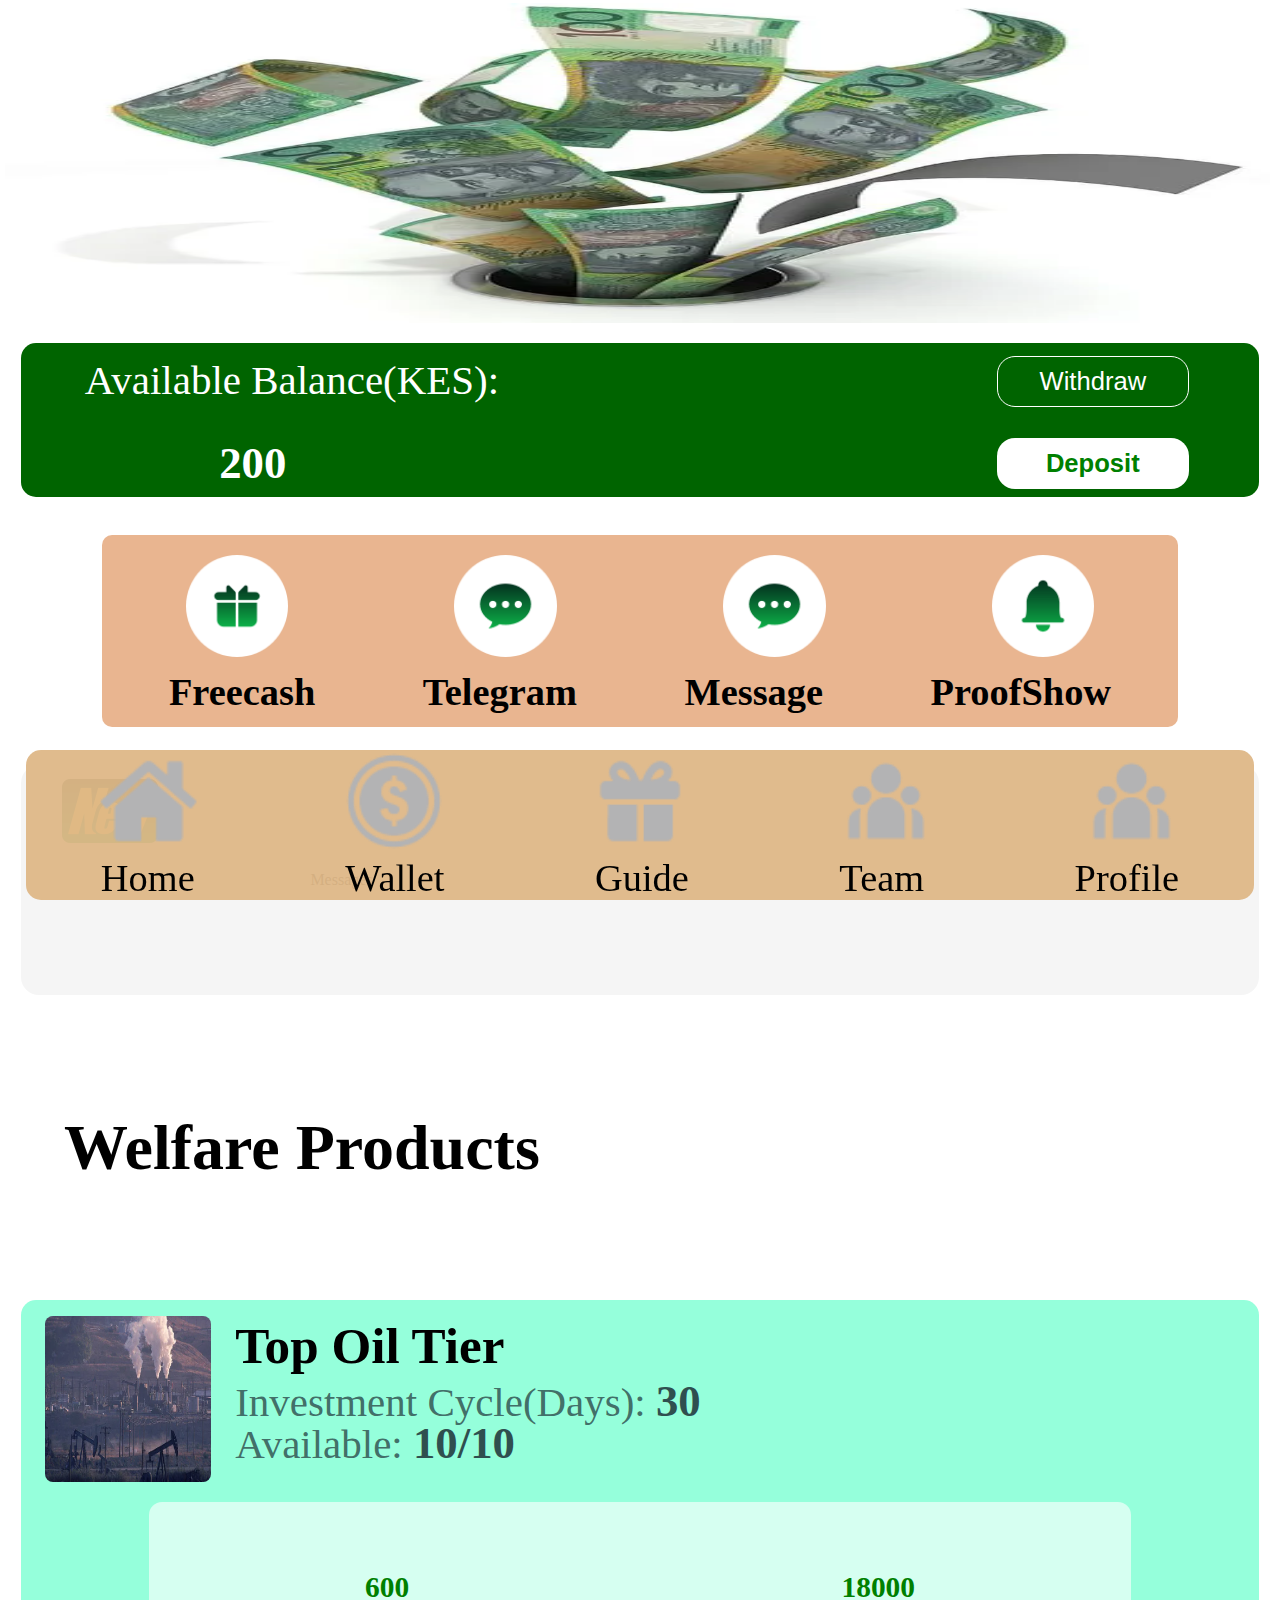
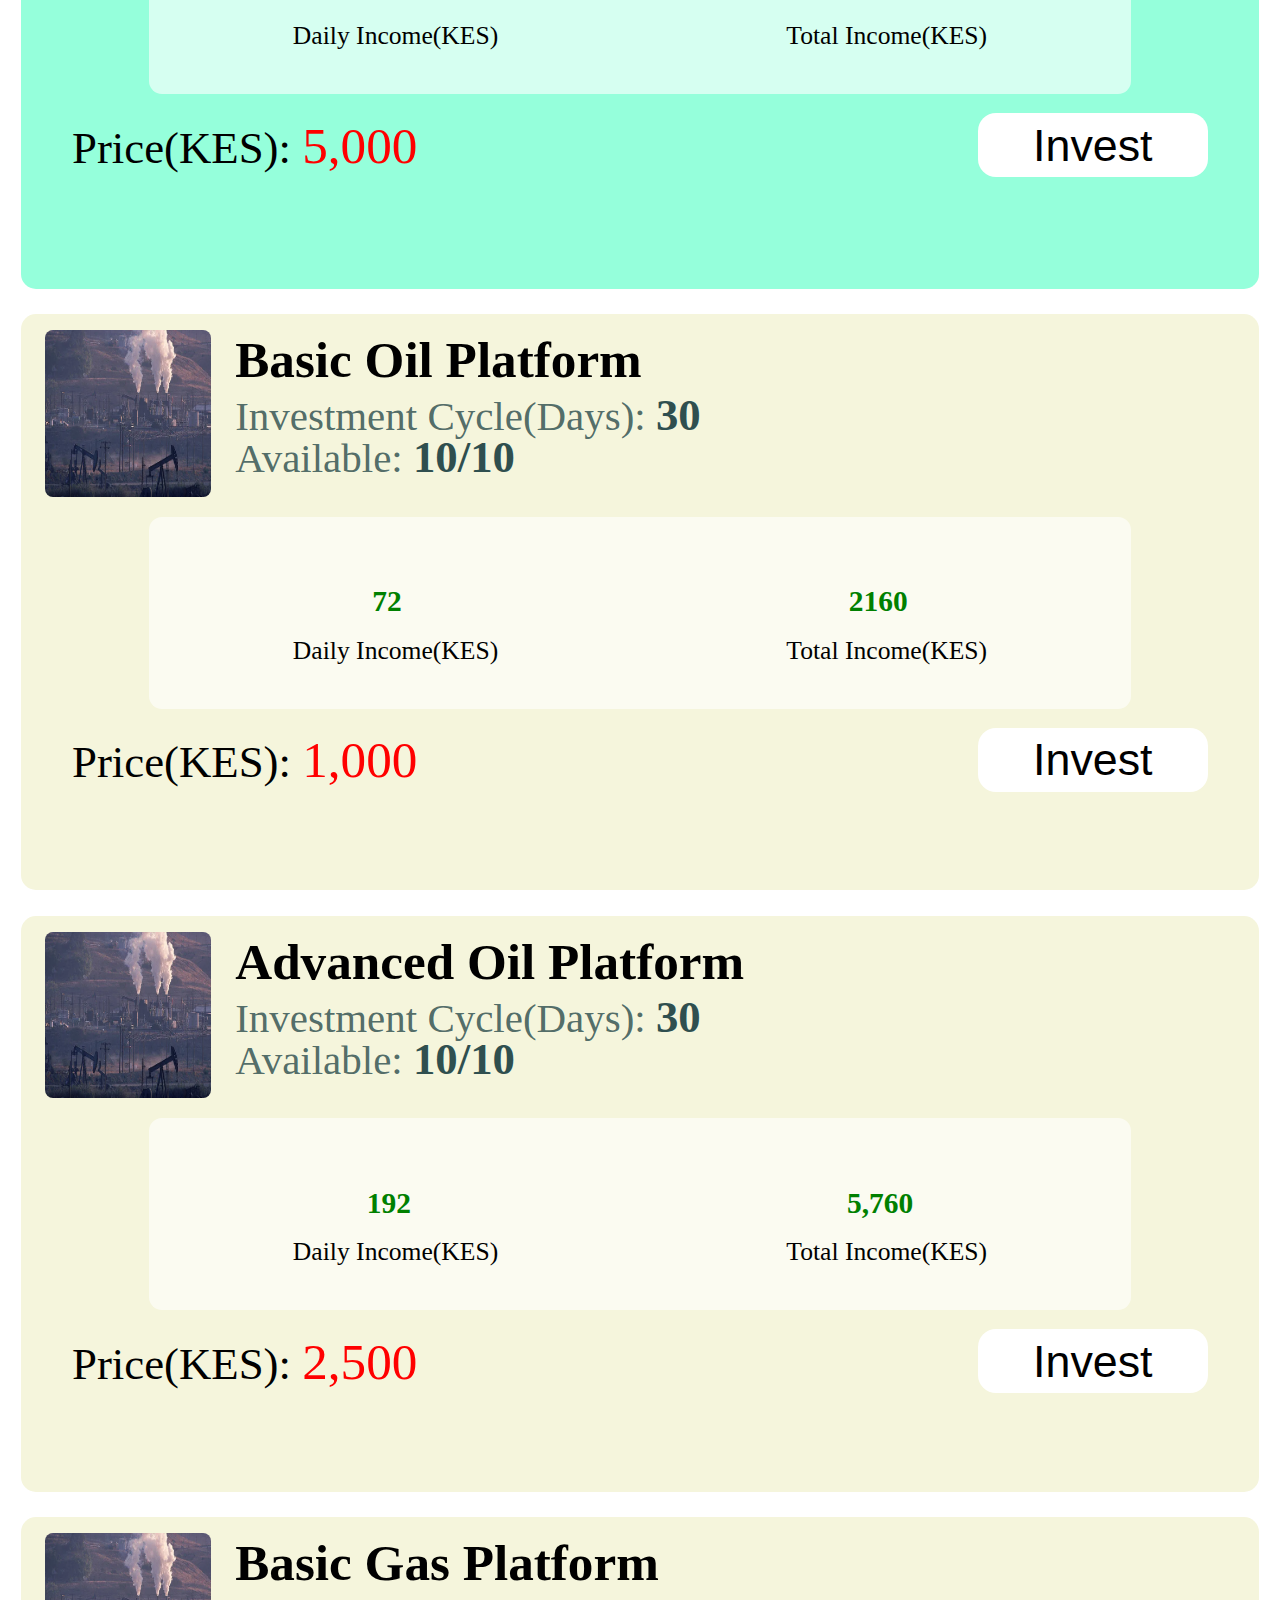
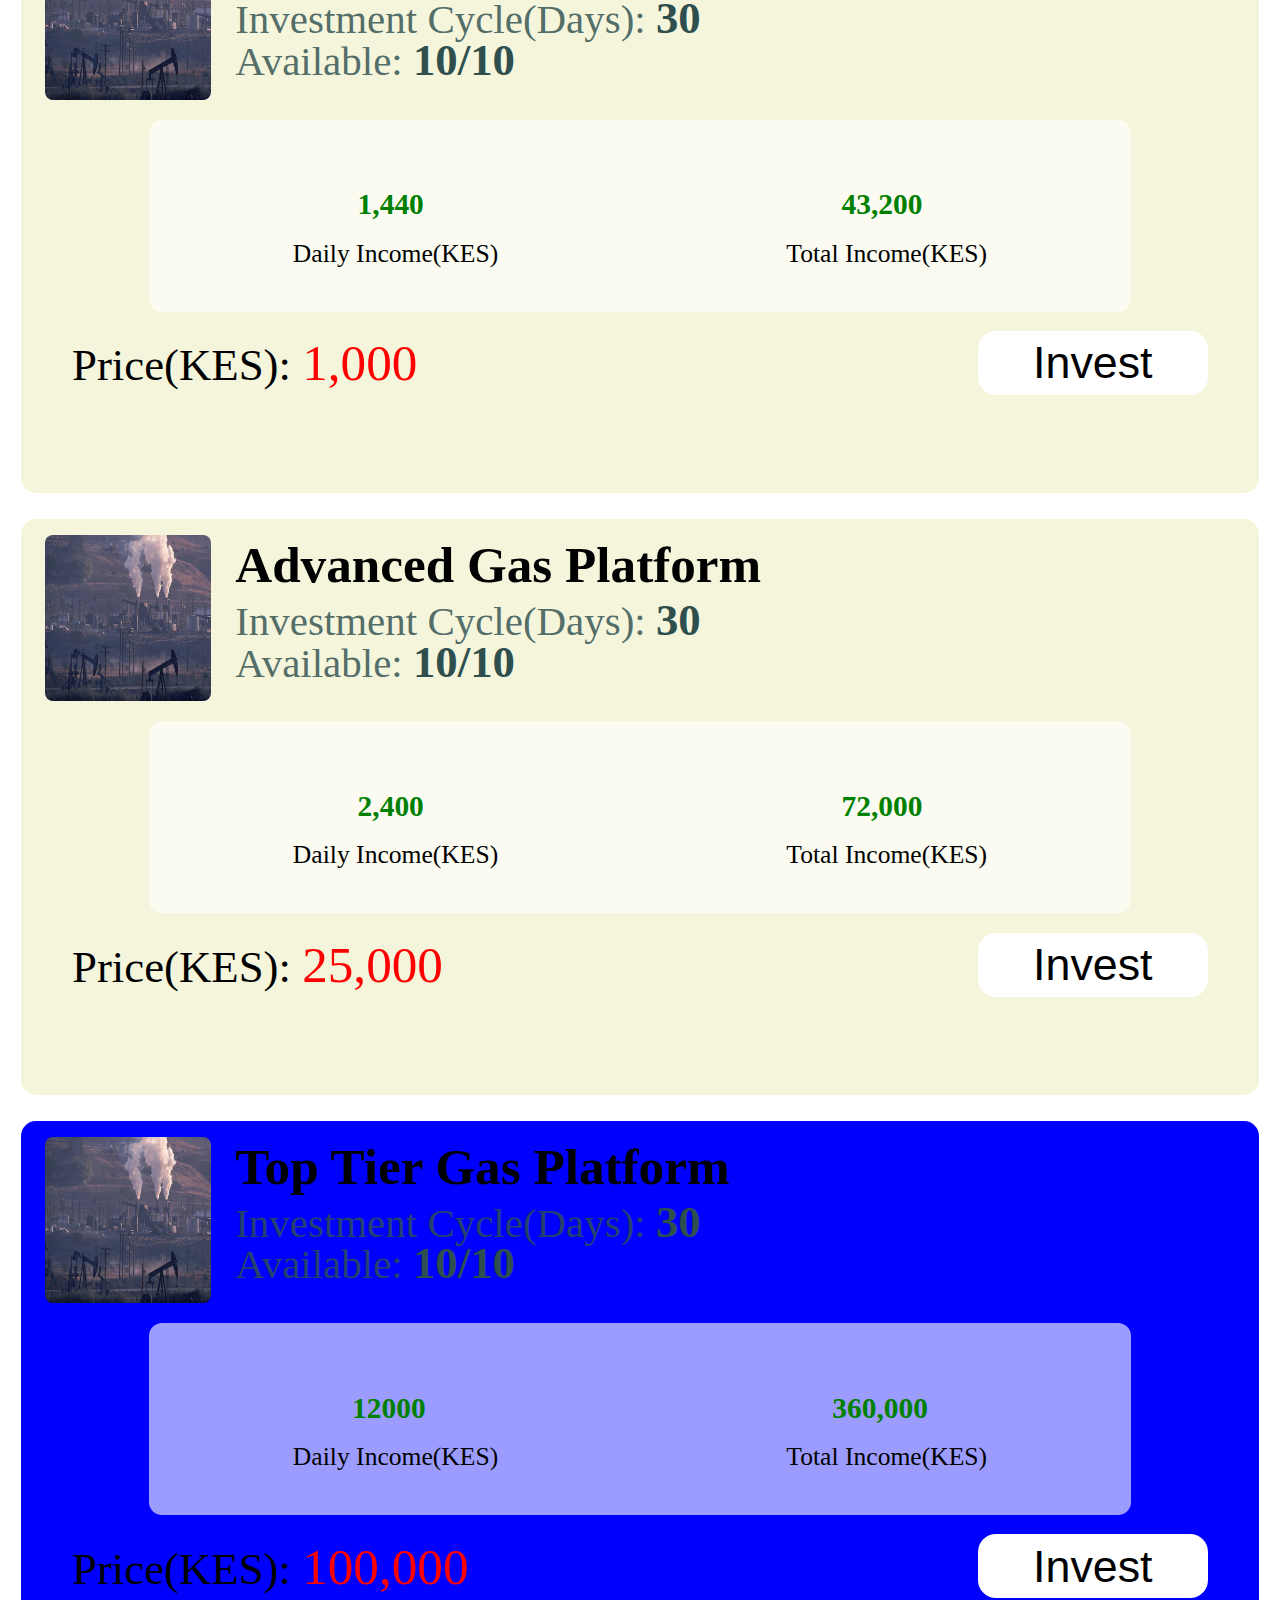
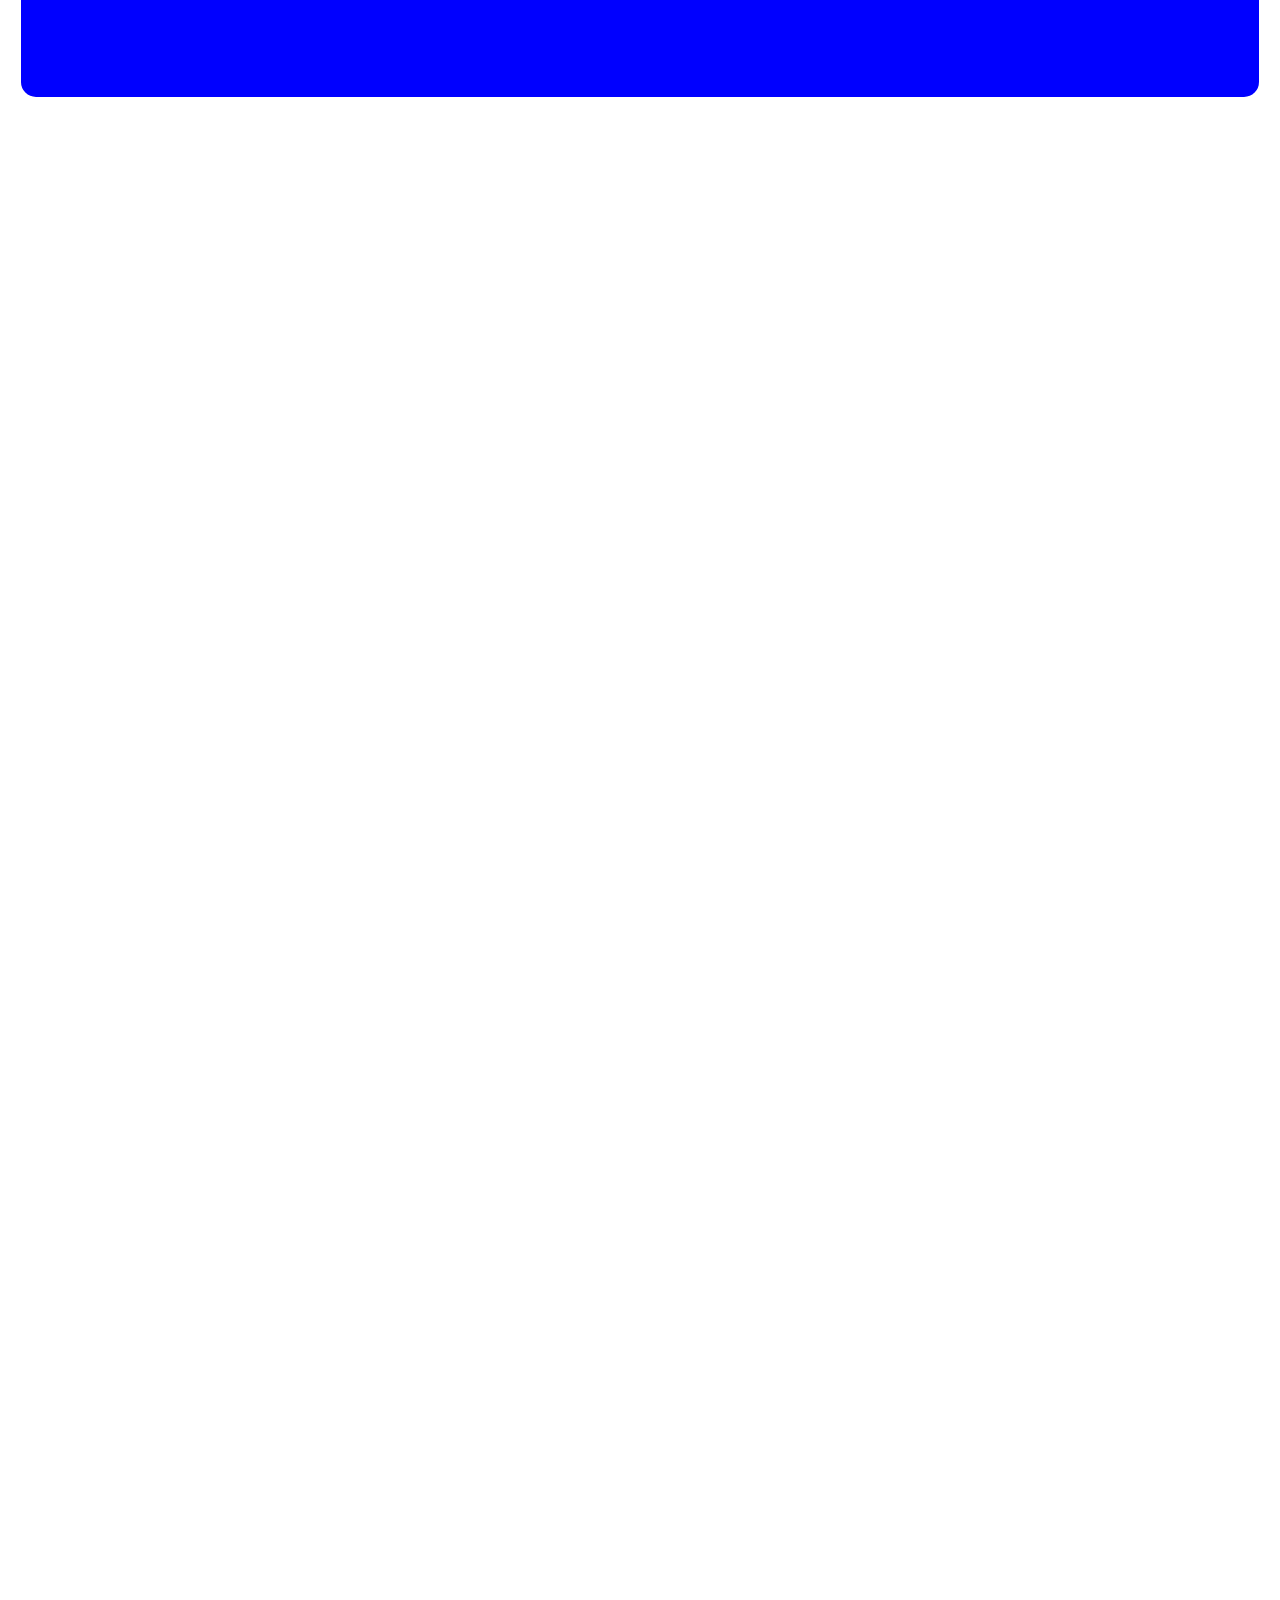
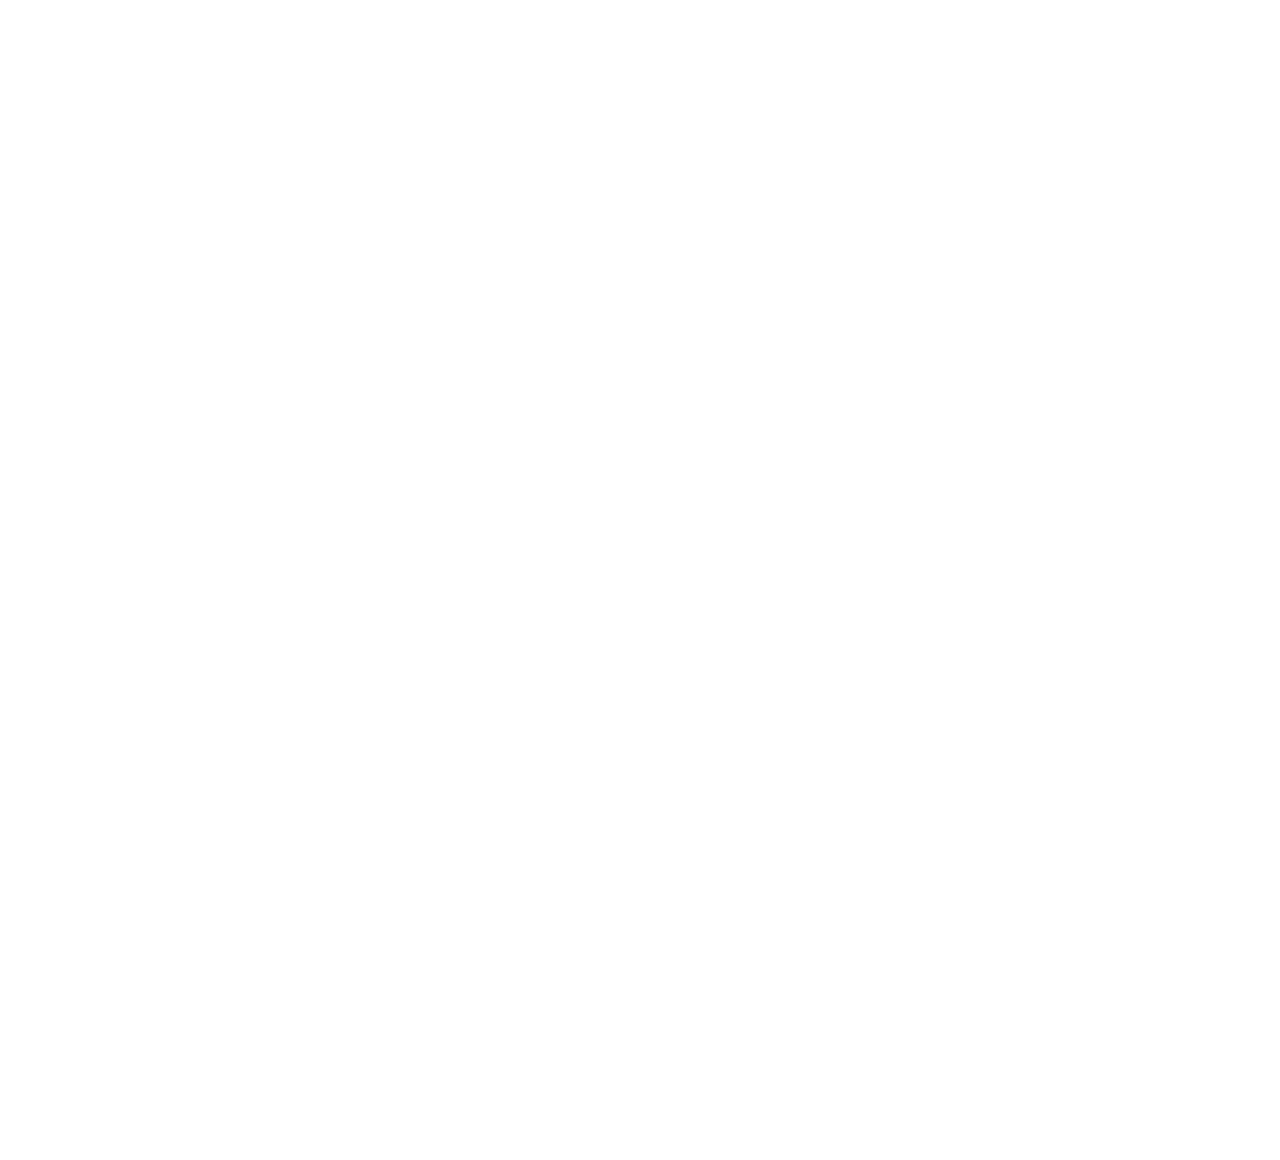
==== commit 1555e88b: "added some comments" ====
--- a/index.html
+++ b/index.html
@@ -284,7 +284,7 @@
         <!-- Another part -->
         <!--Top tier Gas Platform -->
 
-        <div id="advanced-oil-platform">
+        <div id="lastone">
             <div id="oil-image-details">
                 <div>
                     <img src="oil-wells.webp" alt="" srcset="" id="oil-image">
@@ -325,7 +325,7 @@
                 <div><button type="submit">Invest</button></div>
             </div>
         </div>
-
+<!-- Navigation bar -->
         <div>
             <nav>
                 <div id="nav-images">
--- a/webfile.css
+++ b/webfile.css
@@ -5,7 +5,9 @@
 }
 
 body {
-    height: 100vh;
+    height: 840vh;
+   
+    
 
 }
 
@@ -390,8 +392,25 @@
 
 }
 
+#lastone{
+    
+        background-color: blue;
+        border-radius: 15px;
+        -webkit-border-radius: 15px;
+        -moz-border-radius: 15px;
+        -ms-border-radius: 15px;
+        -o-border-radius: 15px;
+        height: 45vw;
+        margin: 1.6em 1.3em 0 1.3em;
+       
+        
+    
+    
+}
+
+
 nav {
-    
+    margin: 0 2vw;
     position: fixed;
     left: 0;
     bottom: 0;
@@ -417,6 +436,15 @@
     -moz-transition: transform 2s ease-in-out;
     -ms-transition: transform 2s ease-in-out;
     -o-transition: transform 2s ease-in-out;
+}
+
+nav #nav-images a:hover,
+nav #nav-images a:focus {
+    border-radius: 15px;
+    -webkit-border-radius: 15px;
+    -moz-border-radius: 15px;
+    -ms-border-radius: 15px;
+    -o-border-radius: 15px;
 }
 
 nav #nav-images a:hover,
@@ -429,9 +457,10 @@
     -moz-transform: scale(0.7);
     -ms-transform: scale(0.7);
     -o-transform: scale(0.7);
-}
-
-nav #new-image-names{
+    cursor: pointer;
+}
+
+nav #new-image-names {
     display: flex;
     flex-direction: row;
     justify-content: space-around;
@@ -450,8 +479,8 @@
 }
 
 .nav-images-resize {
-    width: 9vw;
-    height: 9vw;
+    width: 8vw;
+    height: 8vw;
 }
 
 @media (max-width:600px) {
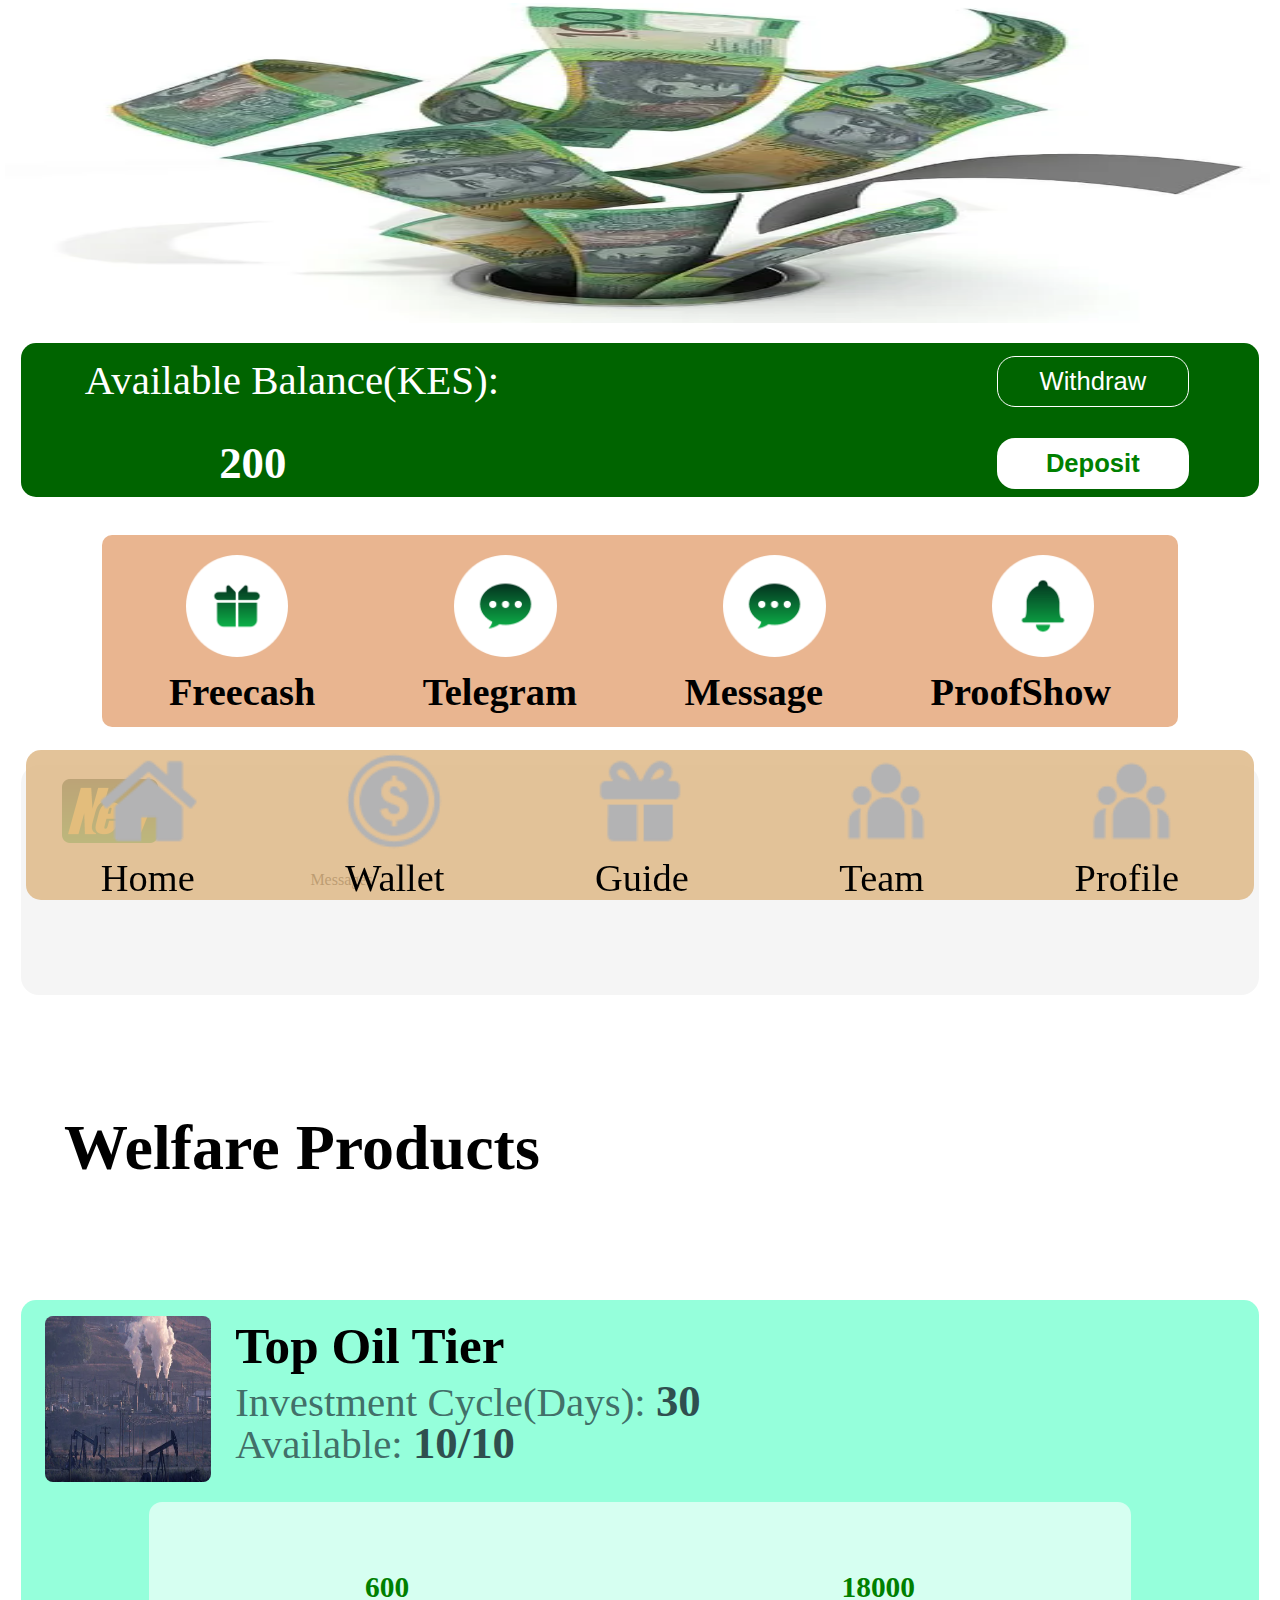
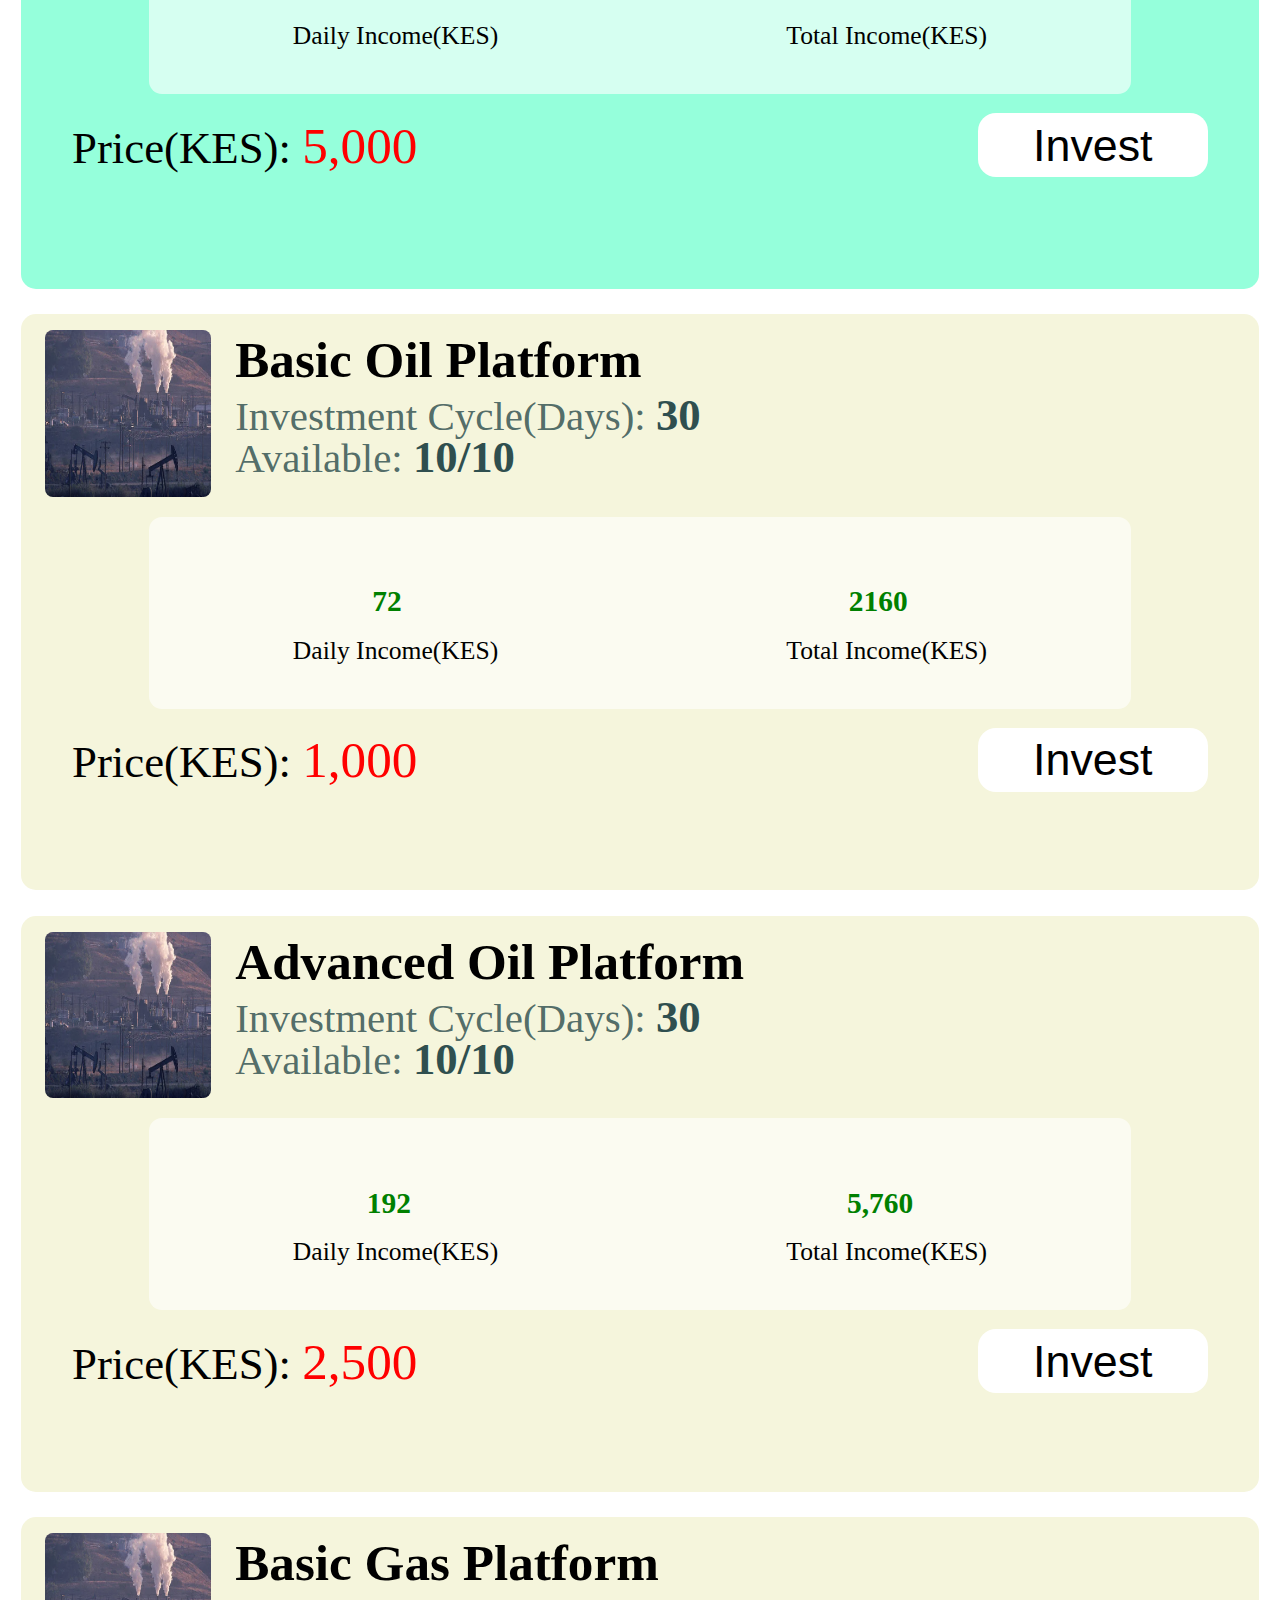
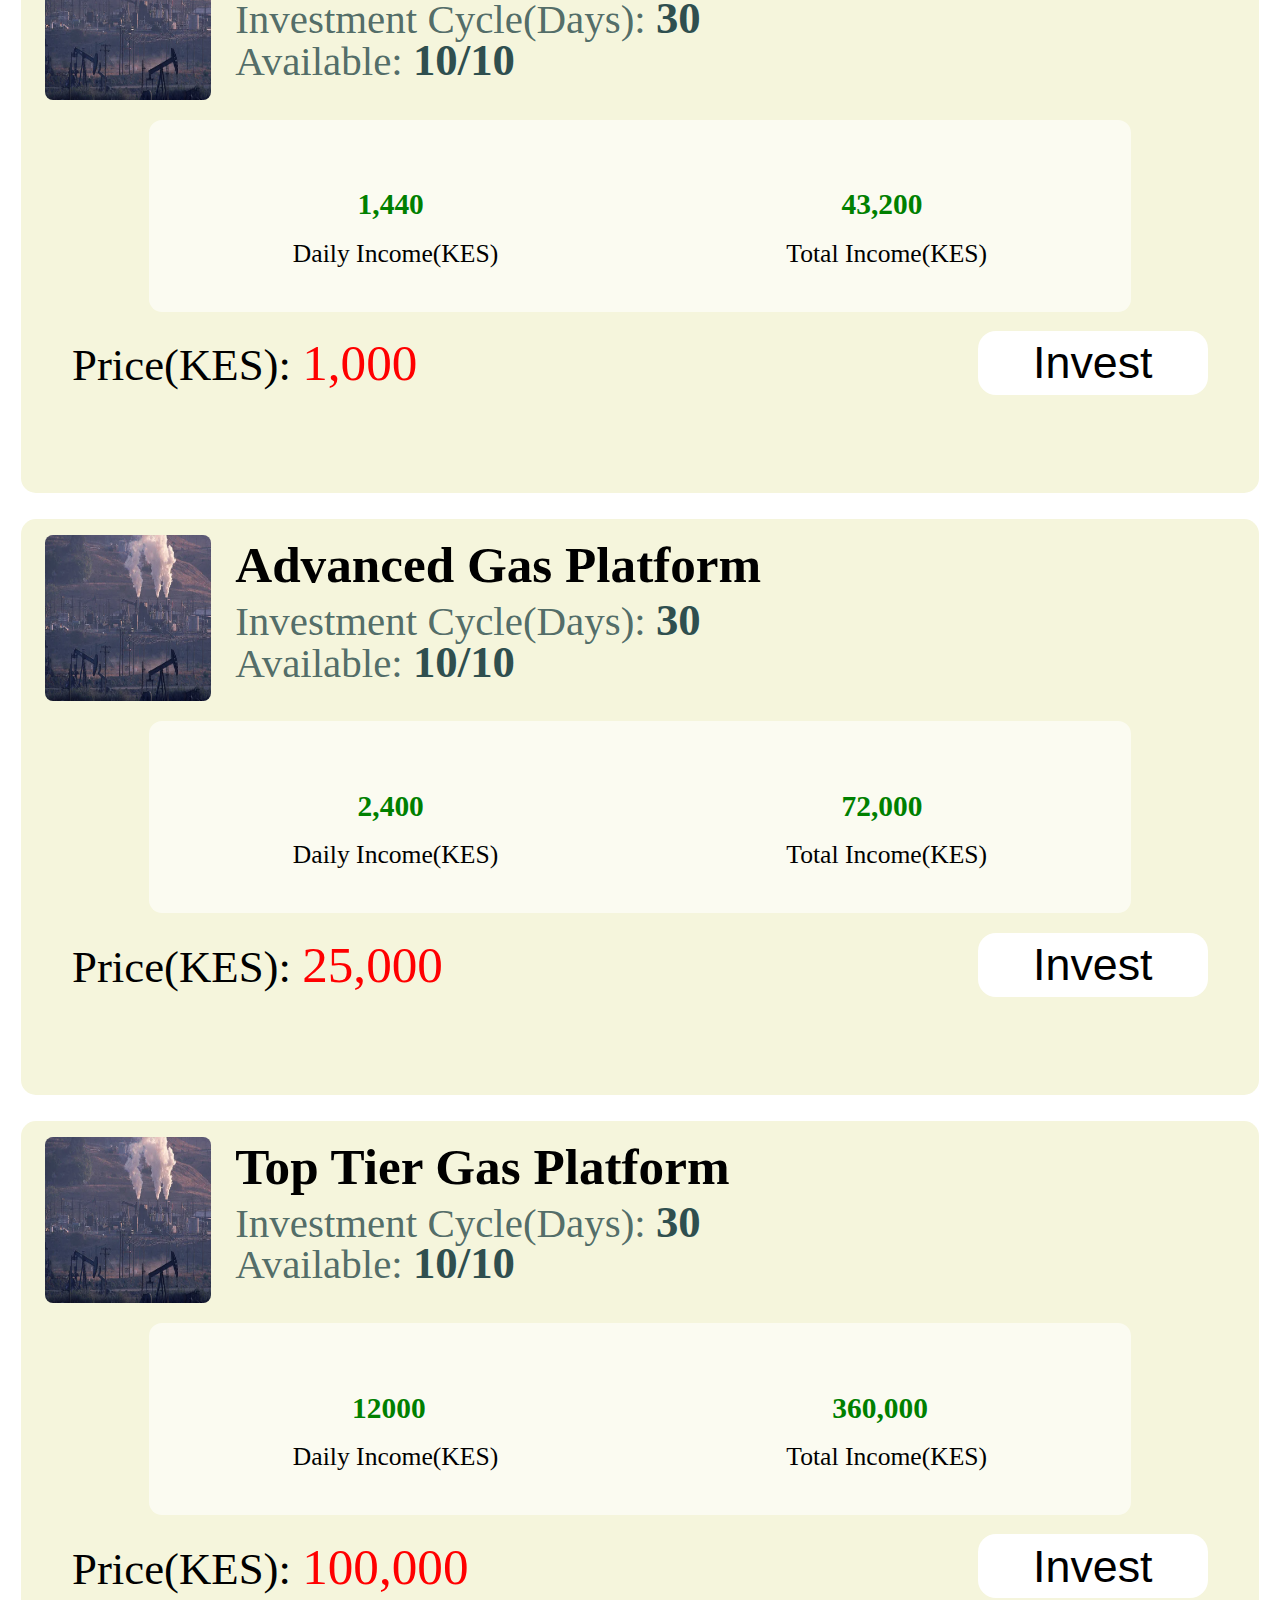
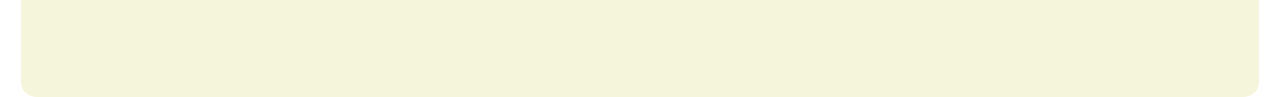
==== commit 42eff8aa: "added an alert window in a button" ====
--- a/index.html
+++ b/index.html
@@ -278,7 +278,8 @@
             </div>
             <div id="price-amount">
                 <div id="price"><label for="">Price(KES): <span>25,000</span></label></div>
-                <div><button type="submit">Invest</button></div>
+                <div><button type="submit" id="firstInvestbtn" onclick="display()">Invest</button></div>
+                <!-- added an id in the invest buttom -->
             </div>
         </div>
         <!-- Another part -->
@@ -343,6 +344,8 @@
                     <a href="#"> <label for="">Guide</label></a>
                     <a href="#"> <label for="">Team</label></a>
                     <a href="#"> <label for="">Profile</label></a>
+                    <script src="index.js"> </script>
+                    <!-- linked with js -->
 
 
 
--- a/webfile.css
+++ b/webfile.css
@@ -5,7 +5,7 @@
 }
 
 body {
-    height: 840vh;
+    height: 209vh;
    
     
 
@@ -259,6 +259,7 @@
     -o-border-radius: 15px;
     height: 45vw;
     margin: 1.6em 1.3em 0 1.3em;
+      
 }
 
 #oil-image {
@@ -394,7 +395,7 @@
 
 #lastone{
     
-        background-color: blue;
+        background-color: beige;
         border-radius: 15px;
         -webkit-border-radius: 15px;
         -moz-border-radius: 15px;
@@ -418,7 +419,7 @@
     width: auto;
     display: flex;
     flex-direction: column;
-    background-color: rgba(222, 184, 135, 0.952);
+    background-color: rgba(222, 184, 135, 0.849);
     border-radius: 15px;
     -webkit-border-radius: 15px;
     -moz-border-radius: 15px;
@@ -514,7 +515,6 @@
     }
 
     #advanced-oil-tier {
-
         height: 47vw;
 
     }
